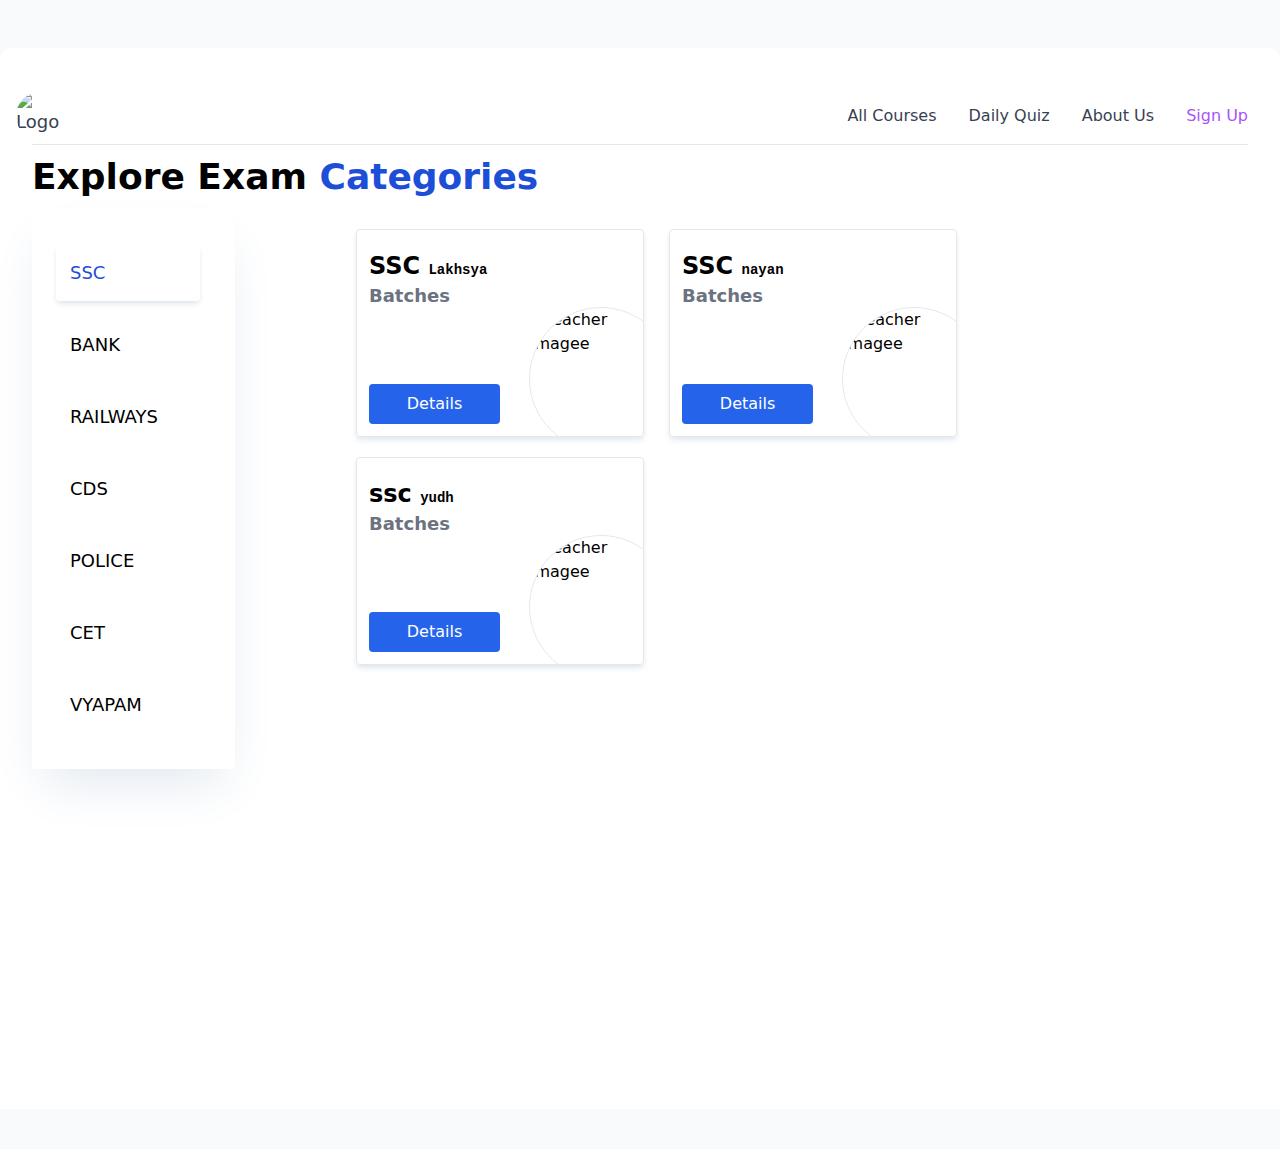
==== courseDescription.html @ 0b74d839 "sub" ====
<!DOCTYPE html>
<html lang="en">

<head>
    <meta charset="UTF-8">
    <meta http-equiv="X-UA-Compatible" content="IE=edge">
    <meta name="viewport" content="width=device-width, initial-scale=1.0">
    <title>Courses Description</title>
    <!-- <script src="menu.js"></script> -->
    <link rel="stylesheet" href="style.css">
    <style>
        .tab-pane {
            display: none;
        }

        .tab-pane.active {
            display: block;
        }
    </style>

</head>

<body class="bg-slate-50">




    <nav class="
      flex flex-wrap
      items-center
      justify-between
      w-full
      py-4
      md:py-0
      px-4
      text-lg text-gray-700
      bg-white
      container
      md:mt-12
      pt-5
      md:pt-10
      rounded-t-xl
    ">
        <div>
            <a href="./index.html">
                <img src="https://yt3.googleusercontent.com/Q3wx2HmNayVLtKKTJC4FsvEgrwhxksdSTVSURn_wNRX9nWofSAnigW4Sw_v4hsvP9DJ00fwlTQ=s176-c-k-c0x00ffffff-no-rj" alt="Logo png" class="w-12 h-12 rounded-full">
            </a>
            
        </div>
        <svg xmlns="http://www.w3.org/2000/svg" id="menu-button" class="h-6 w-6 cursor-pointer md:hidden block"
            fill="none" viewBox="0 0 24 24" stroke="currentColor">
            <path stroke-linecap="round" stroke-linejoin="round" stroke-width="2" d="M4 6h16M4 12h16M4 18h16" />
        </svg>

        <div class="hidden w-full md:flex md:items-center md:w-auto" id="menu">
            <ul class="
          pt-4
          text-base text-gray-700
          md:flex
          md:justify-between 
          md:pt-0">
                <li>
                    <a class="md:p-4 py-2 block hover:text-purple-400" href="#">All Courses</a>
                </li>
                <li>
                    <a class="md:p-4 py-2 block hover:text-purple-400" href="#">Daily Quiz</a>
                </li>
                <li>
                    <a class="md:p-4 py-2 block hover:text-purple-400" href="#">About Us</a>
                </li>
                <li>
                    <a class="md:p-4 py-2 block hover:text-purple-400 text-purple-500" href="./signUp.html">Sign Up</a>
                </li>
            </ul>
        </div>
    </nav>














    <div class="container bg-white">

        <hr>
        <h1 class="text-4xl font-semibold font-sans py-3">Explore Exam <span class="text-blue-700">Categories</span>
        </h1>
    </div>
    <div class="bg-white container grid  grid-cols-12 mb-10 md:h-screen">
        <!-- Tabs -->
        <div
            class="catergories shadow-2xl  shadow-slate-200 px-3 rounded col-start-1 col-end-12 md:col-start-1 md:col-end-5 lg:col-end-3 h-fit p-5">
            <ul class="uppercase text-lg w-0" id="nav-tab">
                <li class="my-4 mx-auto active">
                    <a href="#SSC" class="new1">SSC</a>
                </li>
                <li class="my-4 mx-auto">
                     <a href="#profile" class="new1">BANK</a>
                </li>
                <li class="my-4 mx-auto">
                    <a href="#messages" class="new1">RAILWAYS</a>
                </li>
                <li class="my-4 mx-auto">
                    <a href="#settings" class="new1">CDS</a>
                </li>
                <li class="my-4 mx-auto">
                    <a href="#settings" class="new1">POLICE</a>
                </li>
                <li class="my-4 mx-auto">
                    <a href="#settings" class="new1">CET</a>
                </li>
                <li class="my-4 mx-auto">
                    <a href="#settings" class="new1">VYAPAM</a>
                </li>
            </ul>
        </div>
        <!-- Tab panes -->
        <div
            class="displaycontent  col-start-1 col-end-12 md:col-start-5 md:col-end-12 lg:col-start-4 flex justify-center flex-wrap lg:justify-start  tab-content">
            <div class="tab-pane active" id="SSC">
                <div
                    class="card ms-5 mt-5 p-3 w-72 h-52 border inline-flex flex-col justify-between overflow-hidden rounded shadow-md shadow-slate-200">
                    <h4 class="font-semibold text-2xl my-2">
                        SSC <span class="font-mono text-sm">Lakhsya</span>
                        <p class="text-gray-500 text-lg">Batches</p>
                    </h4>
                    <div class="rounded-full w-36 h-36 content-center border relative -right-40 -top-3">
                        <img src="https://images.unsplash.com/photo-1544717305-2782549b5136?ixlib=rb-4.0.3&ixid=MnwxMjA3fDB8MHxwaG90by1wYWdlfHx8fGVufDB8fHx8&auto=format&fit=crop&w=387&q=80"
                            alt="teacher imagee" class="rounded-full w-36 h-36 object-cover object-top ">
                    </div>
                        <button
                        class="bg-blue-600 p-2 rounded text-white inline-block w-1/2 -mt-20 hover:bg-blue-700" onclick="window.location.href='./CourseDetails.html'">Details</button>

                </div>
                <div
                    class="card ms-5 mt-5 p-3 w-72 h-52 border inline-flex flex-col justify-between overflow-hidden rounded shadow-md shadow-slate-200">
                    <h4 class="font-semibold text-2xl my-2">
                        SSC <span class="font-mono text-sm">nayan</span>
                        <p class="text-gray-500 text-lg">Batches</p>
                    </h4>
                    <div class="rounded-full w-36 h-36 content-center border relative -right-40 -top-3">
                        <img src="https://images.unsplash.com/photo-1544717305-2782549b5136?ixlib=rb-4.0.3&ixid=MnwxMjA3fDB8MHxwaG90by1wYWdlfHx8fGVufDB8fHx8&auto=format&fit=crop&w=387&q=80"
                            alt="teacher imagee" class="rounded-full w-36 h-36 object-cover object-top ">
                    </div>
                    <button
                        class="bg-blue-600 p-2 rounded text-white inline-block w-1/2 -mt-20 hover:bg-blue-700" onclick="window.location.href='./CourseDetails.html'">Details</button>
                </div>
                <div
                    class="card ms-5 mt-5 p-3 w-72 h-52 border inline-flex flex-col justify-between overflow-hidden rounded shadow-md shadow-slate-200">
                    <h4 class="font-semibold text-2xl my-2">
                        ssc <span class="font-mono text-sm">yudh</span>
                        <p class="text-gray-500 text-lg">Batches</p>
                    </h4>
                    <div class="rounded-full w-36 h-36 content-center border relative -right-40 -top-3">
                        <img src="https://images.unsplash.com/photo-1544717305-2782549b5136?ixlib=rb-4.0.3&ixid=MnwxMjA3fDB8MHxwaG90by1wYWdlfHx8fGVufDB8fHx8&auto=format&fit=crop&w=387&q=80"
                            alt="teacher imagee" class="rounded-full w-36 h-36 object-cover object-top ">
                    </div>
                    <button
                        class="bg-blue-600 p-2 rounded text-white inline-block w-1/2 -mt-20 hover:bg-blue-700" onclick="window.location.href='./CourseDetails.html'">Details</button>
                </div>
            </div>
            <div class="tab-pane" id="profile">
                <div
                    class="card ms-5 mt-5 p-3 w-72 h-52 border inline-flex flex-col justify-between overflow-hidden rounded shadow-md shadow-slate-200">
                    <h4 class="font-semibold text-2xl my-2">
                        Bank <span class="font-mono text-sm">Apna</span>
                        <p class="text-gray-500 text-lg">Batches</p>
                    </h4>
                    <div class="rounded-full w-36 h-36 content-center border relative -right-40 -top-3">
                        <img src="https://images.unsplash.com/photo-1544717305-2782549b5136?ixlib=rb-4.0.3&ixid=MnwxMjA3fDB8MHxwaG90by1wYWdlfHx8fGVufDB8fHx8&auto=format&fit=crop&w=387&q=80"
                            alt="teacher imagee" class="rounded-full w-36 h-36 object-cover object-top ">
                    </div>
                    <button
                        class="bg-blue-600 p-2 rounded text-white inline-block w-1/2 -mt-20 hover:bg-blue-700" onclick="window.location.href='./CourseDetails.html'">Details</button>
                </div>
            </div>
            <div class="tab-pane" id="messages">
                <div
                    class="card ms-5 mt-5 p-3 w-72 h-52 border inline-flex flex-col justify-between overflow-hidden rounded shadow-md shadow-slate-200">
                    <h4 class="font-semibold text-2xl my-2">
                        Class 11<sup>th</sup> 1st
                        <p class="text-gray-500 text-lg">Batches</p>
                    </h4>
                    <div class="rounded-full w-36 h-36 content-center border relative -right-40 -top-3">
                        <img src="https://images.unsplash.com/photo-1544717305-2782549b5136?ixlib=rb-4.0.3&ixid=MnwxMjA3fDB8MHxwaG90by1wYWdlfHx8fGVufDB8fHx8&auto=format&fit=crop&w=387&q=80"
                            alt="teacher imagee" class="rounded-full w-36 h-36 object-cover object-top ">
                    </div>
                    <button
                        class="bg-blue-600 p-2 rounded text-white inline-block w-1/2 -mt-20 hover:bg-blue-700" onclick="window.location.href='./CourseDetails.html'">Details</button>
                </div>
            </div>
            <div class="tab-pane" id="settings">
                <div
                    class="card ms-5 mt-5 p-3 w-72 h-52 border inline-flex flex-col justify-between overflow-hidden rounded shadow-md shadow-slate-200">
                    <h4 class="font-semibold text-2xl my-2">
                        Class 11<sup>th</sup> 1st
                        <p class="text-gray-500 text-lg">Batches</p>
                    </h4>
                    <div class="rounded-full w-36 h-36 content-center border relative -right-40 -top-3">
                        <img src="https://images.unsplash.com/photo-1544717305-2782549b5136?ixlib=rb-4.0.3&ixid=MnwxMjA3fDB8MHxwaG90by1wYWdlfHx8fGVufDB8fHx8&auto=format&fit=crop&w=387&q=80"
                            alt="teacher imagee" class="rounded-full w-36 h-36 object-cover object-top ">
                    </div>
                    <button
                        class="bg-blue-600 p-2 rounded text-white inline-block w-1/2 -mt-20 hover:bg-blue-700" onclick="window.location.href='./CourseDetails.html'">Details</button>
                </div>
            </div>
        </div>
    </div>
</body>
<script>

    function onTabClick(event) {
        let activeTabs = document.querySelectorAll('.active');
        activeTabs.forEach(function (tab) {
            tab.className = tab.className.replace('active', '');
        });
        event.target.parentElement.className += ' active';
        document.getElementById(event.target.href.split('#')[1]).className += ' active';
    }

    const element = document.getElementById('nav-tab');

    element.addEventListener('click', onTabClick, false);


</script>
<script>
    // navbar 
    const button = document.querySelector('#menu-button');
    const menu = document.querySelector('#menu');


    button.addEventListener('click', () => {
        menu.classList.toggle('hidden');
    });

</script>

</html>
---- style.css ----
/*
! tailwindcss v3.3.1 | MIT License | https://tailwindcss.com
*/

/*
1. Prevent padding and border from affecting element width. (https://github.com/mozdevs/cssremedy/issues/4)
2. Allow adding a border to an element by just adding a border-width. (https://github.com/tailwindcss/tailwindcss/pull/116)
*/

*,
::before,
::after {
  box-sizing: border-box;
  /* 1 */
  border-width: 0;
  /* 2 */
  border-style: solid;
  /* 2 */
  border-color: #e5e7eb;
  /* 2 */
}

::before,
::after {
  --tw-content: '';
}

/*
1. Use a consistent sensible line-height in all browsers.
2. Prevent adjustments of font size after orientation changes in iOS.
3. Use a more readable tab size.
4. Use the user's configured `sans` font-family by default.
5. Use the user's configured `sans` font-feature-settings by default.
6. Use the user's configured `sans` font-variation-settings by default.
*/

html {
  line-height: 1.5;
  /* 1 */
  -webkit-text-size-adjust: 100%;
  /* 2 */
  -moz-tab-size: 4;
  /* 3 */
  -o-tab-size: 4;
     tab-size: 4;
  /* 3 */
  font-family: ui-sans-serif, system-ui, -apple-system, BlinkMacSystemFont, "Segoe UI", Roboto, "Helvetica Neue", Arial, "Noto Sans", sans-serif, "Apple Color Emoji", "Segoe UI Emoji", "Segoe UI Symbol", "Noto Color Emoji";
  /* 4 */
  font-feature-settings: normal;
  /* 5 */
  font-variation-settings: normal;
  /* 6 */
}

/*
1. Remove the margin in all browsers.
2. Inherit line-height from `html` so users can set them as a class directly on the `html` element.
*/

body {
  margin: 0;
  /* 1 */
  line-height: inherit;
  /* 2 */
}

/*
1. Add the correct height in Firefox.
2. Correct the inheritance of border color in Firefox. (https://bugzilla.mozilla.org/show_bug.cgi?id=190655)
3. Ensure horizontal rules are visible by default.
*/

hr {
  height: 0;
  /* 1 */
  color: inherit;
  /* 2 */
  border-top-width: 1px;
  /* 3 */
}

/*
Add the correct text decoration in Chrome, Edge, and Safari.
*/

abbr:where([title]) {
  -webkit-text-decoration: underline dotted;
          text-decoration: underline dotted;
}

/*
Remove the default font size and weight for headings.
*/

h1,
h2,
h3,
h4,
h5,
h6 {
  font-size: inherit;
  font-weight: inherit;
}

/*
Reset links to optimize for opt-in styling instead of opt-out.
*/

a {
  color: inherit;
  text-decoration: inherit;
}

/*
Add the correct font weight in Edge and Safari.
*/

b,
strong {
  font-weight: bolder;
}

/*
1. Use the user's configured `mono` font family by default.
2. Correct the odd `em` font sizing in all browsers.
*/

code,
kbd,
samp,
pre {
  font-family: ui-monospace, SFMono-Regular, Menlo, Monaco, Consolas, "Liberation Mono", "Courier New", monospace;
  /* 1 */
  font-size: 1em;
  /* 2 */
}

/*
Add the correct font size in all browsers.
*/

small {
  font-size: 80%;
}

/*
Prevent `sub` and `sup` elements from affecting the line height in all browsers.
*/

sub,
sup {
  font-size: 75%;
  line-height: 0;
  position: relative;
  vertical-align: baseline;
}

sub {
  bottom: -0.25em;
}

sup {
  top: -0.5em;
}

/*
1. Remove text indentation from table contents in Chrome and Safari. (https://bugs.chromium.org/p/chromium/issues/detail?id=999088, https://bugs.webkit.org/show_bug.cgi?id=201297)
2. Correct table border color inheritance in all Chrome and Safari. (https://bugs.chromium.org/p/chromium/issues/detail?id=935729, https://bugs.webkit.org/show_bug.cgi?id=195016)
3. Remove gaps between table borders by default.
*/

table {
  text-indent: 0;
  /* 1 */
  border-color: inherit;
  /* 2 */
  border-collapse: collapse;
  /* 3 */
}

/*
1. Change the font styles in all browsers.
2. Remove the margin in Firefox and Safari.
3. Remove default padding in all browsers.
*/

button,
input,
optgroup,
select,
textarea {
  font-family: inherit;
  /* 1 */
  font-size: 100%;
  /* 1 */
  font-weight: inherit;
  /* 1 */
  line-height: inherit;
  /* 1 */
  color: inherit;
  /* 1 */
  margin: 0;
  /* 2 */
  padding: 0;
  /* 3 */
}

/*
Remove the inheritance of text transform in Edge and Firefox.
*/

button,
select {
  text-transform: none;
}

/*
1. Correct the inability to style clickable types in iOS and Safari.
2. Remove default button styles.
*/

button,
[type='button'],
[type='reset'],
[type='submit'] {
  -webkit-appearance: button;
  /* 1 */
  background-color: transparent;
  /* 2 */
  background-image: none;
  /* 2 */
}

/*
Use the modern Firefox focus style for all focusable elements.
*/

:-moz-focusring {
  outline: auto;
}

/*
Remove the additional `:invalid` styles in Firefox. (https://github.com/mozilla/gecko-dev/blob/2f9eacd9d3d995c937b4251a5557d95d494c9be1/layout/style/res/forms.css#L728-L737)
*/

:-moz-ui-invalid {
  box-shadow: none;
}

/*
Add the correct vertical alignment in Chrome and Firefox.
*/

progress {
  vertical-align: baseline;
}

/*
Correct the cursor style of increment and decrement buttons in Safari.
*/

::-webkit-inner-spin-button,
::-webkit-outer-spin-button {
  height: auto;
}

/*
1. Correct the odd appearance in Chrome and Safari.
2. Correct the outline style in Safari.
*/

[type='search'] {
  -webkit-appearance: textfield;
  /* 1 */
  outline-offset: -2px;
  /* 2 */
}

/*
Remove the inner padding in Chrome and Safari on macOS.
*/

::-webkit-search-decoration {
  -webkit-appearance: none;
}

/*
1. Correct the inability to style clickable types in iOS and Safari.
2. Change font properties to `inherit` in Safari.
*/

::-webkit-file-upload-button {
  -webkit-appearance: button;
  /* 1 */
  font: inherit;
  /* 2 */
}

/*
Add the correct display in Chrome and Safari.
*/

summary {
  display: list-item;
}

/*
Removes the default spacing and border for appropriate elements.
*/

blockquote,
dl,
dd,
h1,
h2,
h3,
h4,
h5,
h6,
hr,
figure,
p,
pre {
  margin: 0;
}

fieldset {
  margin: 0;
  padding: 0;
}

legend {
  padding: 0;
}

ol,
ul,
menu {
  list-style: none;
  margin: 0;
  padding: 0;
}

/*
Prevent resizing textareas horizontally by default.
*/

textarea {
  resize: vertical;
}

/*
1. Reset the default placeholder opacity in Firefox. (https://github.com/tailwindlabs/tailwindcss/issues/3300)
2. Set the default placeholder color to the user's configured gray 400 color.
*/

input::-moz-placeholder, textarea::-moz-placeholder {
  opacity: 1;
  /* 1 */
  color: #9ca3af;
  /* 2 */
}

input::placeholder,
textarea::placeholder {
  opacity: 1;
  /* 1 */
  color: #9ca3af;
  /* 2 */
}

/*
Set the default cursor for buttons.
*/

button,
[role="button"] {
  cursor: pointer;
}

/*
Make sure disabled buttons don't get the pointer cursor.
*/

:disabled {
  cursor: default;
}

/*
1. Make replaced elements `display: block` by default. (https://github.com/mozdevs/cssremedy/issues/14)
2. Add `vertical-align: middle` to align replaced elements more sensibly by default. (https://github.com/jensimmons/cssremedy/issues/14#issuecomment-634934210)
   This can trigger a poorly considered lint error in some tools but is included by design.
*/

img,
svg,
video,
canvas,
audio,
iframe,
embed,
object {
  display: block;
  /* 1 */
  vertical-align: middle;
  /* 2 */
}

/*
Constrain images and videos to the parent width and preserve their intrinsic aspect ratio. (https://github.com/mozdevs/cssremedy/issues/14)
*/

img,
video {
  max-width: 100%;
  height: auto;
}

/* Make elements with the HTML hidden attribute stay hidden by default */

[hidden] {
  display: none;
}

*, ::before, ::after {
  --tw-border-spacing-x: 0;
  --tw-border-spacing-y: 0;
  --tw-translate-x: 0;
  --tw-translate-y: 0;
  --tw-rotate: 0;
  --tw-skew-x: 0;
  --tw-skew-y: 0;
  --tw-scale-x: 1;
  --tw-scale-y: 1;
  --tw-pan-x:  ;
  --tw-pan-y:  ;
  --tw-pinch-zoom:  ;
  --tw-scroll-snap-strictness: proximity;
  --tw-ordinal:  ;
  --tw-slashed-zero:  ;
  --tw-numeric-figure:  ;
  --tw-numeric-spacing:  ;
  --tw-numeric-fraction:  ;
  --tw-ring-inset:  ;
  --tw-ring-offset-width: 0px;
  --tw-ring-offset-color: #fff;
  --tw-ring-color: rgb(59 130 246 / 0.5);
  --tw-ring-offset-shadow: 0 0 #0000;
  --tw-ring-shadow: 0 0 #0000;
  --tw-shadow: 0 0 #0000;
  --tw-shadow-colored: 0 0 #0000;
  --tw-blur:  ;
  --tw-brightness:  ;
  --tw-contrast:  ;
  --tw-grayscale:  ;
  --tw-hue-rotate:  ;
  --tw-invert:  ;
  --tw-saturate:  ;
  --tw-sepia:  ;
  --tw-drop-shadow:  ;
  --tw-backdrop-blur:  ;
  --tw-backdrop-brightness:  ;
  --tw-backdrop-contrast:  ;
  --tw-backdrop-grayscale:  ;
  --tw-backdrop-hue-rotate:  ;
  --tw-backdrop-invert:  ;
  --tw-backdrop-opacity:  ;
  --tw-backdrop-saturate:  ;
  --tw-backdrop-sepia:  ;
}

::backdrop {
  --tw-border-spacing-x: 0;
  --tw-border-spacing-y: 0;
  --tw-translate-x: 0;
  --tw-translate-y: 0;
  --tw-rotate: 0;
  --tw-skew-x: 0;
  --tw-skew-y: 0;
  --tw-scale-x: 1;
  --tw-scale-y: 1;
  --tw-pan-x:  ;
  --tw-pan-y:  ;
  --tw-pinch-zoom:  ;
  --tw-scroll-snap-strictness: proximity;
  --tw-ordinal:  ;
  --tw-slashed-zero:  ;
  --tw-numeric-figure:  ;
  --tw-numeric-spacing:  ;
  --tw-numeric-fraction:  ;
  --tw-ring-inset:  ;
  --tw-ring-offset-width: 0px;
  --tw-ring-offset-color: #fff;
  --tw-ring-color: rgb(59 130 246 / 0.5);
  --tw-ring-offset-shadow: 0 0 #0000;
  --tw-ring-shadow: 0 0 #0000;
  --tw-shadow: 0 0 #0000;
  --tw-shadow-colored: 0 0 #0000;
  --tw-blur:  ;
  --tw-brightness:  ;
  --tw-contrast:  ;
  --tw-grayscale:  ;
  --tw-hue-rotate:  ;
  --tw-invert:  ;
  --tw-saturate:  ;
  --tw-sepia:  ;
  --tw-drop-shadow:  ;
  --tw-backdrop-blur:  ;
  --tw-backdrop-brightness:  ;
  --tw-backdrop-contrast:  ;
  --tw-backdrop-grayscale:  ;
  --tw-backdrop-hue-rotate:  ;
  --tw-backdrop-invert:  ;
  --tw-backdrop-opacity:  ;
  --tw-backdrop-saturate:  ;
  --tw-backdrop-sepia:  ;
}

.container {
  width: 100%;
  margin-right: auto;
  margin-left: auto;
  padding-right: 2rem;
  padding-left: 2rem;
}

@media (min-width: 640px) {
  .container {
    max-width: 640px;
  }
}

@media (min-width: 768px) {
  .container {
    max-width: 768px;
  }
}

@media (min-width: 1024px) {
  .container {
    max-width: 1024px;
  }
}

@media (min-width: 1280px) {
  .container {
    max-width: 1280px;
  }
}

@media (min-width: 1536px) {
  .container {
    max-width: 1536px;
  }
}

.sr-only {
  position: absolute;
  width: 1px;
  height: 1px;
  padding: 0;
  margin: -1px;
  overflow: hidden;
  clip: rect(0, 0, 0, 0);
  white-space: nowrap;
  border-width: 0;
}

.absolute {
  position: absolute;
}

.relative {
  position: relative;
}

.-right-40 {
  right: -10rem;
}

.-top-3 {
  top: -0.75rem;
}

.bottom-5 {
  bottom: 1.25rem;
}

.left-0 {
  left: 0px;
}

.left-1\/2 {
  left: 50%;
}

.right-0 {
  right: 0px;
}

.top-0 {
  top: 0px;
}

.top-1\/2 {
  top: 50%;
}

.top-2 {
  top: 0.5rem;
}

.top-20 {
  top: 5rem;
}

.z-0 {
  z-index: 0;
}

.z-30 {
  z-index: 30;
}

.order-1 {
  order: 1;
}

.order-2 {
  order: 2;
}

.col-start-1 {
  grid-column-start: 1;
}

.col-start-3 {
  grid-column-start: 3;
}

.col-end-12 {
  grid-column-end: 12;
}

.col-end-2 {
  grid-column-end: 2;
}

.float-right {
  float: right;
}

.float-left {
  float: left;
}

.m-0 {
  margin: 0px;
}

.m-12 {
  margin: 3rem;
}

.mx-8 {
  margin-left: 2rem;
  margin-right: 2rem;
}

.mx-auto {
  margin-left: auto;
  margin-right: auto;
}

.my-0 {
  margin-top: 0px;
  margin-bottom: 0px;
}

.my-10 {
  margin-top: 2.5rem;
  margin-bottom: 2.5rem;
}

.my-12 {
  margin-top: 3rem;
  margin-bottom: 3rem;
}

.my-2 {
  margin-top: 0.5rem;
  margin-bottom: 0.5rem;
}

.my-3 {
  margin-top: 0.75rem;
  margin-bottom: 0.75rem;
}

.my-4 {
  margin-top: 1rem;
  margin-bottom: 1rem;
}

.my-5 {
  margin-top: 1.25rem;
  margin-bottom: 1.25rem;
}

.-ml-2 {
  margin-left: -0.5rem;
}

.-mt-20 {
  margin-top: -5rem;
}

.-mt-7 {
  margin-top: -1.75rem;
}

.-mt-8 {
  margin-top: -2rem;
}

.mb-10 {
  margin-bottom: 2.5rem;
}

.mb-12 {
  margin-bottom: 3rem;
}

.mb-2 {
  margin-bottom: 0.5rem;
}

.mb-20 {
  margin-bottom: 5rem;
}

.mb-4 {
  margin-bottom: 1rem;
}

.mb-5 {
  margin-bottom: 1.25rem;
}

.mb-6 {
  margin-bottom: 1.5rem;
}

.mb-8 {
  margin-bottom: 2rem;
}

.mb-96 {
  margin-bottom: 24rem;
}

.ml-3 {
  margin-left: 0.75rem;
}

.ml-4 {
  margin-left: 1rem;
}

.mr-2 {
  margin-right: 0.5rem;
}

.ms-2 {
  -webkit-margin-start: 0.5rem;
          margin-inline-start: 0.5rem;
}

.ms-5 {
  -webkit-margin-start: 1.25rem;
          margin-inline-start: 1.25rem;
}

.ms-6 {
  -webkit-margin-start: 1.5rem;
          margin-inline-start: 1.5rem;
}

.mt-10 {
  margin-top: 2.5rem;
}

.mt-12 {
  margin-top: 3rem;
}

.mt-2 {
  margin-top: 0.5rem;
}

.mt-24 {
  margin-top: 6rem;
}

.mt-4 {
  margin-top: 1rem;
}

.mt-5 {
  margin-top: 1.25rem;
}

.mt-6 {
  margin-top: 1.5rem;
}

.mt-8 {
  margin-top: 2rem;
}

.mt-96 {
  margin-top: 24rem;
}

.line-clamp-4 {
  overflow: hidden;
  display: -webkit-box;
  -webkit-box-orient: vertical;
  -webkit-line-clamp: 4;
}

.block {
  display: block;
}

.inline-block {
  display: inline-block;
}

.flex {
  display: flex;
}

.inline-flex {
  display: inline-flex;
}

.table {
  display: table;
}

.grid {
  display: grid;
}

.hidden {
  display: none;
}

.h-12 {
  height: 3rem;
}

.h-20 {
  height: 5rem;
}

.h-3 {
  height: 0.75rem;
}

.h-36 {
  height: 9rem;
}

.h-4 {
  height: 1rem;
}

.h-48 {
  height: 12rem;
}

.h-5 {
  height: 1.25rem;
}

.h-52 {
  height: 13rem;
}

.h-56 {
  height: 14rem;
}

.h-6 {
  height: 1.5rem;
}

.h-8 {
  height: 2rem;
}

.h-96 {
  height: 24rem;
}

.h-fit {
  height: -moz-fit-content;
  height: fit-content;
}

.h-full {
  height: 100%;
}

.max-h-60 {
  max-height: 15rem;
}

.min-h-screen {
  min-height: 100vh;
}

.w-0 {
  width: 0px;
}

.w-1\/2 {
  width: 50%;
}

.w-10\/12 {
  width: 83.333333%;
}

.w-12 {
  width: 3rem;
}

.w-3 {
  width: 0.75rem;
}

.w-3\/4 {
  width: 75%;
}

.w-32 {
  width: 8rem;
}

.w-36 {
  width: 9rem;
}

.w-4 {
  width: 1rem;
}

.w-4\/5 {
  width: 80%;
}

.w-5 {
  width: 1.25rem;
}

.w-6 {
  width: 1.5rem;
}

.w-60 {
  width: 15rem;
}

.w-72 {
  width: 18rem;
}

.w-8 {
  width: 2rem;
}

.w-full {
  width: 100%;
}

.w-screen {
  width: 100vw;
}

.max-w-screen-xl {
  max-width: 1280px;
}

.max-w-xs {
  max-width: 20rem;
}

.flex-1 {
  flex: 1 1 0%;
}

.flex-shrink-0 {
  flex-shrink: 0;
}

.border-collapse {
  border-collapse: collapse;
}

.-translate-x-1\/2 {
  --tw-translate-x: -50%;
  transform: translate(var(--tw-translate-x), var(--tw-translate-y)) rotate(var(--tw-rotate)) skewX(var(--tw-skew-x)) skewY(var(--tw-skew-y)) scaleX(var(--tw-scale-x)) scaleY(var(--tw-scale-y));
}

.-translate-y-1\/2 {
  --tw-translate-y: -50%;
  transform: translate(var(--tw-translate-x), var(--tw-translate-y)) rotate(var(--tw-rotate)) skewX(var(--tw-skew-x)) skewY(var(--tw-skew-y)) scaleX(var(--tw-scale-x)) scaleY(var(--tw-scale-y));
}

.translate-y-1\/2 {
  --tw-translate-y: 50%;
  transform: translate(var(--tw-translate-x), var(--tw-translate-y)) rotate(var(--tw-rotate)) skewX(var(--tw-skew-x)) skewY(var(--tw-skew-y)) scaleX(var(--tw-scale-x)) scaleY(var(--tw-scale-y));
}

.transform {
  transform: translate(var(--tw-translate-x), var(--tw-translate-y)) rotate(var(--tw-rotate)) skewX(var(--tw-skew-x)) skewY(var(--tw-skew-y)) scaleX(var(--tw-scale-x)) scaleY(var(--tw-scale-y));
}

.cursor-pointer {
  cursor: pointer;
}

.list-outside {
  list-style-position: outside;
}

.list-disc {
  list-style-type: disc;
}

.grid-cols-1 {
  grid-template-columns: repeat(1, minmax(0, 1fr));
}

.grid-cols-12 {
  grid-template-columns: repeat(12, minmax(0, 1fr));
}

.grid-cols-2 {
  grid-template-columns: repeat(2, minmax(0, 1fr));
}

.flex-col {
  flex-direction: column;
}

.flex-wrap {
  flex-wrap: wrap;
}

.content-center {
  align-content: center;
}

.items-start {
  align-items: flex-start;
}

.items-center {
  align-items: center;
}

.justify-center {
  justify-content: center;
}

.justify-between {
  justify-content: space-between;
}

.justify-around {
  justify-content: space-around;
}

.justify-items-end {
  justify-items: end;
}

.gap-10 {
  gap: 2.5rem;
}

.gap-6 {
  gap: 1.5rem;
}

.gap-8 {
  gap: 2rem;
}

.space-x-3 > :not([hidden]) ~ :not([hidden]) {
  --tw-space-x-reverse: 0;
  margin-right: calc(0.75rem * var(--tw-space-x-reverse));
  margin-left: calc(0.75rem * calc(1 - var(--tw-space-x-reverse)));
}

.space-y-4 > :not([hidden]) ~ :not([hidden]) {
  --tw-space-y-reverse: 0;
  margin-top: calc(1rem * calc(1 - var(--tw-space-y-reverse)));
  margin-bottom: calc(1rem * var(--tw-space-y-reverse));
}

.space-y-8 > :not([hidden]) ~ :not([hidden]) {
  --tw-space-y-reverse: 0;
  margin-top: calc(2rem * calc(1 - var(--tw-space-y-reverse)));
  margin-bottom: calc(2rem * var(--tw-space-y-reverse));
}

.self-center {
  align-self: center;
}

.overflow-hidden {
  overflow: hidden;
}

.overflow-x-auto {
  overflow-x: auto;
}

.overflow-ellipsis {
  text-overflow: ellipsis;
}

.whitespace-nowrap {
  white-space: nowrap;
}

.rounded {
  border-radius: 0.25rem;
}

.rounded-2xl {
  border-radius: 1rem;
}

.rounded-3xl {
  border-radius: 1.5rem;
}

.rounded-full {
  border-radius: 9999px;
}

.rounded-lg {
  border-radius: 0.5rem;
}

.rounded-xl {
  border-radius: 0.75rem;
}

.rounded-e {
  border-start-end-radius: 0.25rem;
  border-end-end-radius: 0.25rem;
}

.rounded-s {
  border-start-start-radius: 0.25rem;
  border-end-start-radius: 0.25rem;
}

.rounded-t-xl {
  border-top-left-radius: 0.75rem;
  border-top-right-radius: 0.75rem;
}

.border {
  border-width: 1px;
}

.border-2 {
  border-width: 2px;
}

.border-4 {
  border-width: 4px;
}

.border-b {
  border-bottom-width: 1px;
}

.border-b-2 {
  border-bottom-width: 2px;
}

.border-b-4 {
  border-bottom-width: 4px;
}

.border-l-4 {
  border-left-width: 4px;
}

.border-dotted {
  border-style: dotted;
}

.border-black {
  --tw-border-opacity: 1;
  border-color: rgb(0 0 0 / var(--tw-border-opacity));
}

.border-blue-400 {
  --tw-border-opacity: 1;
  border-color: rgb(96 165 250 / var(--tw-border-opacity));
}

.border-blue-500 {
  --tw-border-opacity: 1;
  border-color: rgb(59 130 246 / var(--tw-border-opacity));
}

.border-blue-600 {
  --tw-border-opacity: 1;
  border-color: rgb(37 99 235 / var(--tw-border-opacity));
}

.border-gray-200 {
  --tw-border-opacity: 1;
  border-color: rgb(229 231 235 / var(--tw-border-opacity));
}

.border-gray-300 {
  --tw-border-opacity: 1;
  border-color: rgb(209 213 219 / var(--tw-border-opacity));
}

.border-gray-500 {
  --tw-border-opacity: 1;
  border-color: rgb(107 114 128 / var(--tw-border-opacity));
}

.border-gray-700 {
  --tw-border-opacity: 1;
  border-color: rgb(55 65 81 / var(--tw-border-opacity));
}

.border-neutral-100 {
  --tw-border-opacity: 1;
  border-color: rgb(245 245 245 / var(--tw-border-opacity));
}

.border-pink-500 {
  --tw-border-opacity: 1;
  border-color: rgb(236 72 153 / var(--tw-border-opacity));
}

.border-red-500 {
  --tw-border-opacity: 1;
  border-color: rgb(239 68 68 / var(--tw-border-opacity));
}

.border-slate-400 {
  --tw-border-opacity: 1;
  border-color: rgb(148 163 184 / var(--tw-border-opacity));
}

.border-slate-500 {
  --tw-border-opacity: 1;
  border-color: rgb(100 116 139 / var(--tw-border-opacity));
}

.border-opacity-100 {
  --tw-border-opacity: 1;
}

.bg-blue-600 {
  --tw-bg-opacity: 1;
  background-color: rgb(37 99 235 / var(--tw-bg-opacity));
}

.bg-blue-800 {
  --tw-bg-opacity: 1;
  background-color: rgb(30 64 175 / var(--tw-bg-opacity));
}

.bg-gray-100 {
  --tw-bg-opacity: 1;
  background-color: rgb(243 244 246 / var(--tw-bg-opacity));
}

.bg-gray-50 {
  --tw-bg-opacity: 1;
  background-color: rgb(249 250 251 / var(--tw-bg-opacity));
}

.bg-indigo-100 {
  --tw-bg-opacity: 1;
  background-color: rgb(224 231 255 / var(--tw-bg-opacity));
}

.bg-indigo-500 {
  --tw-bg-opacity: 1;
  background-color: rgb(99 102 241 / var(--tw-bg-opacity));
}

.bg-purple-600 {
  --tw-bg-opacity: 1;
  background-color: rgb(147 51 234 / var(--tw-bg-opacity));
}

.bg-slate-50 {
  --tw-bg-opacity: 1;
  background-color: rgb(248 250 252 / var(--tw-bg-opacity));
}

.bg-slate-800 {
  --tw-bg-opacity: 1;
  background-color: rgb(30 41 59 / var(--tw-bg-opacity));
}

.bg-slate-950 {
  --tw-bg-opacity: 1;
  background-color: rgb(2 6 23 / var(--tw-bg-opacity));
}

.bg-white {
  --tw-bg-opacity: 1;
  background-color: rgb(255 255 255 / var(--tw-bg-opacity));
}

.bg-white\/30 {
  background-color: rgb(255 255 255 / 0.3);
}

.bg-\[url\(\'\.\/clowd\.png\'\)\] {
  background-image: url('./clowd.png');
}

.bg-contain {
  background-size: contain;
}

.bg-cover {
  background-size: cover;
}

.bg-fixed {
  background-attachment: fixed;
}

.bg-center {
  background-position: center;
}

.bg-right-bottom {
  background-position: right bottom;
}

.bg-no-repeat {
  background-repeat: no-repeat;
}

.object-contain {
  -o-object-fit: contain;
     object-fit: contain;
}

.object-cover {
  -o-object-fit: cover;
     object-fit: cover;
}

.object-center {
  -o-object-position: center;
     object-position: center;
}

.object-top {
  -o-object-position: top;
     object-position: top;
}

.p-1 {
  padding: 0.25rem;
}

.p-2 {
  padding: 0.5rem;
}

.p-2\.5 {
  padding: 0.625rem;
}

.p-3 {
  padding: 0.75rem;
}

.p-4 {
  padding: 1rem;
}

.p-5 {
  padding: 1.25rem;
}

.p-6 {
  padding: 1.5rem;
}

.px-0 {
  padding-left: 0px;
  padding-right: 0px;
}

.px-10 {
  padding-left: 2.5rem;
  padding-right: 2.5rem;
}

.px-2 {
  padding-left: 0.5rem;
  padding-right: 0.5rem;
}

.px-28 {
  padding-left: 7rem;
  padding-right: 7rem;
}

.px-3 {
  padding-left: 0.75rem;
  padding-right: 0.75rem;
}

.px-4 {
  padding-left: 1rem;
  padding-right: 1rem;
}

.px-5 {
  padding-left: 1.25rem;
  padding-right: 1.25rem;
}

.px-6 {
  padding-left: 1.5rem;
  padding-right: 1.5rem;
}

.px-7 {
  padding-left: 1.75rem;
  padding-right: 1.75rem;
}

.px-8 {
  padding-left: 2rem;
  padding-right: 2rem;
}

.py-10 {
  padding-top: 2.5rem;
  padding-bottom: 2.5rem;
}

.py-2 {
  padding-top: 0.5rem;
  padding-bottom: 0.5rem;
}

.py-2\.5 {
  padding-top: 0.625rem;
  padding-bottom: 0.625rem;
}

.py-20 {
  padding-top: 5rem;
  padding-bottom: 5rem;
}

.py-3 {
  padding-top: 0.75rem;
  padding-bottom: 0.75rem;
}

.py-4 {
  padding-top: 1rem;
  padding-bottom: 1rem;
}

.py-5 {
  padding-top: 1.25rem;
  padding-bottom: 1.25rem;
}

.py-8 {
  padding-top: 2rem;
  padding-bottom: 2rem;
}

.pb-1 {
  padding-bottom: 0.25rem;
}

.pb-2 {
  padding-bottom: 0.5rem;
}

.pb-4 {
  padding-bottom: 1rem;
}

.pb-5 {
  padding-bottom: 1.25rem;
}

.pb-6 {
  padding-bottom: 1.5rem;
}

.pe-4 {
  -webkit-padding-end: 1rem;
          padding-inline-end: 1rem;
}

.ps-2 {
  -webkit-padding-start: 0.5rem;
          padding-inline-start: 0.5rem;
}

.ps-4 {
  -webkit-padding-start: 1rem;
          padding-inline-start: 1rem;
}

.ps-5 {
  -webkit-padding-start: 1.25rem;
          padding-inline-start: 1.25rem;
}

.ps-6 {
  -webkit-padding-start: 1.5rem;
          padding-inline-start: 1.5rem;
}

.pt-1 {
  padding-top: 0.25rem;
}

.pt-10 {
  padding-top: 2.5rem;
}

.pt-2 {
  padding-top: 0.5rem;
}

.pt-24 {
  padding-top: 6rem;
}

.pt-3 {
  padding-top: 0.75rem;
}

.pt-4 {
  padding-top: 1rem;
}

.pt-5 {
  padding-top: 1.25rem;
}

.pt-8 {
  padding-top: 2rem;
}

.text-left {
  text-align: left;
}

.text-center {
  text-align: center;
}

.text-right {
  text-align: right;
}

.text-justify {
  text-align: justify;
}

.align-text-bottom {
  vertical-align: text-bottom;
}

.font-mono {
  font-family: ui-monospace, SFMono-Regular, Menlo, Monaco, Consolas, "Liberation Mono", "Courier New", monospace;
}

.font-sans {
  font-family: ui-sans-serif, system-ui, -apple-system, BlinkMacSystemFont, "Segoe UI", Roboto, "Helvetica Neue", Arial, "Noto Sans", sans-serif, "Apple Color Emoji", "Segoe UI Emoji", "Segoe UI Symbol", "Noto Color Emoji";
}

.text-2xl {
  font-size: 1.5rem;
  line-height: 2rem;
}

.text-3xl {
  font-size: 1.875rem;
  line-height: 2.25rem;
}

.text-4xl {
  font-size: 2.25rem;
  line-height: 2.5rem;
}

.text-5xl {
  font-size: 3rem;
  line-height: 1;
}

.text-6xl {
  font-size: 3.75rem;
  line-height: 1;
}

.text-8xl {
  font-size: 6rem;
  line-height: 1;
}

.text-base {
  font-size: 1rem;
  line-height: 1.5rem;
}

.text-lg {
  font-size: 1.125rem;
  line-height: 1.75rem;
}

.text-sm {
  font-size: 0.875rem;
  line-height: 1.25rem;
}

.text-xl {
  font-size: 1.25rem;
  line-height: 1.75rem;
}

.text-xs {
  font-size: 0.75rem;
  line-height: 1rem;
}

.font-bold {
  font-weight: 700;
}

.font-extrabold {
  font-weight: 800;
}

.font-light {
  font-weight: 300;
}

.font-medium {
  font-weight: 500;
}

.font-semibold {
  font-weight: 600;
}

.uppercase {
  text-transform: uppercase;
}

.capitalize {
  text-transform: capitalize;
}

.italic {
  font-style: italic;
}

.leading-none {
  line-height: 1;
}

.leading-tight {
  line-height: 1.25;
}

.tracking-tight {
  letter-spacing: -0.025em;
}

.tracking-wide {
  letter-spacing: 0.025em;
}

.text-black {
  --tw-text-opacity: 1;
  color: rgb(0 0 0 / var(--tw-text-opacity));
}

.text-blue-500 {
  --tw-text-opacity: 1;
  color: rgb(59 130 246 / var(--tw-text-opacity));
}

.text-blue-600 {
  --tw-text-opacity: 1;
  color: rgb(37 99 235 / var(--tw-text-opacity));
}

.text-blue-700 {
  --tw-text-opacity: 1;
  color: rgb(29 78 216 / var(--tw-text-opacity));
}

.text-blue-800 {
  --tw-text-opacity: 1;
  color: rgb(30 64 175 / var(--tw-text-opacity));
}

.text-blue-900 {
  --tw-text-opacity: 1;
  color: rgb(30 58 138 / var(--tw-text-opacity));
}

.text-gray-100 {
  --tw-text-opacity: 1;
  color: rgb(243 244 246 / var(--tw-text-opacity));
}

.text-gray-400 {
  --tw-text-opacity: 1;
  color: rgb(156 163 175 / var(--tw-text-opacity));
}

.text-gray-500 {
  --tw-text-opacity: 1;
  color: rgb(107 114 128 / var(--tw-text-opacity));
}

.text-gray-600 {
  --tw-text-opacity: 1;
  color: rgb(75 85 99 / var(--tw-text-opacity));
}

.text-gray-700 {
  --tw-text-opacity: 1;
  color: rgb(55 65 81 / var(--tw-text-opacity));
}

.text-gray-800 {
  --tw-text-opacity: 1;
  color: rgb(31 41 55 / var(--tw-text-opacity));
}

.text-gray-900 {
  --tw-text-opacity: 1;
  color: rgb(17 24 39 / var(--tw-text-opacity));
}

.text-green-500 {
  --tw-text-opacity: 1;
  color: rgb(34 197 94 / var(--tw-text-opacity));
}

.text-pink-400 {
  --tw-text-opacity: 1;
  color: rgb(244 114 182 / var(--tw-text-opacity));
}

.text-purple-500 {
  --tw-text-opacity: 1;
  color: rgb(168 85 247 / var(--tw-text-opacity));
}

.text-teal-600 {
  --tw-text-opacity: 1;
  color: rgb(13 148 136 / var(--tw-text-opacity));
}

.text-white {
  --tw-text-opacity: 1;
  color: rgb(255 255 255 / var(--tw-text-opacity));
}

.text-opacity-100 {
  --tw-text-opacity: 1;
}

.placeholder-cyan-400::-moz-placeholder {
  --tw-placeholder-opacity: 1;
  color: rgb(34 211 238 / var(--tw-placeholder-opacity));
}

.placeholder-cyan-400::placeholder {
  --tw-placeholder-opacity: 1;
  color: rgb(34 211 238 / var(--tw-placeholder-opacity));
}

.placeholder-gray-500::-moz-placeholder {
  --tw-placeholder-opacity: 1;
  color: rgb(107 114 128 / var(--tw-placeholder-opacity));
}

.placeholder-gray-500::placeholder {
  --tw-placeholder-opacity: 1;
  color: rgb(107 114 128 / var(--tw-placeholder-opacity));
}

.placeholder-opacity-80::-moz-placeholder {
  --tw-placeholder-opacity: 0.8;
}

.placeholder-opacity-80::placeholder {
  --tw-placeholder-opacity: 0.8;
}

.shadow {
  --tw-shadow: 0 1px 3px 0 rgb(0 0 0 / 0.1), 0 1px 2px -1px rgb(0 0 0 / 0.1);
  --tw-shadow-colored: 0 1px 3px 0 var(--tw-shadow-color), 0 1px 2px -1px var(--tw-shadow-color);
  box-shadow: var(--tw-ring-offset-shadow, 0 0 #0000), var(--tw-ring-shadow, 0 0 #0000), var(--tw-shadow);
}

.shadow-2xl {
  --tw-shadow: 0 25px 50px -12px rgb(0 0 0 / 0.25);
  --tw-shadow-colored: 0 25px 50px -12px var(--tw-shadow-color);
  box-shadow: var(--tw-ring-offset-shadow, 0 0 #0000), var(--tw-ring-shadow, 0 0 #0000), var(--tw-shadow);
}

.shadow-lg {
  --tw-shadow: 0 10px 15px -3px rgb(0 0 0 / 0.1), 0 4px 6px -4px rgb(0 0 0 / 0.1);
  --tw-shadow-colored: 0 10px 15px -3px var(--tw-shadow-color), 0 4px 6px -4px var(--tw-shadow-color);
  box-shadow: var(--tw-ring-offset-shadow, 0 0 #0000), var(--tw-ring-shadow, 0 0 #0000), var(--tw-shadow);
}

.shadow-md {
  --tw-shadow: 0 4px 6px -1px rgb(0 0 0 / 0.1), 0 2px 4px -2px rgb(0 0 0 / 0.1);
  --tw-shadow-colored: 0 4px 6px -1px var(--tw-shadow-color), 0 2px 4px -2px var(--tw-shadow-color);
  box-shadow: var(--tw-ring-offset-shadow, 0 0 #0000), var(--tw-ring-shadow, 0 0 #0000), var(--tw-shadow);
}

.shadow-sm {
  --tw-shadow: 0 1px 2px 0 rgb(0 0 0 / 0.05);
  --tw-shadow-colored: 0 1px 2px 0 var(--tw-shadow-color);
  box-shadow: var(--tw-ring-offset-shadow, 0 0 #0000), var(--tw-ring-shadow, 0 0 #0000), var(--tw-shadow);
}

.shadow-xl {
  --tw-shadow: 0 20px 25px -5px rgb(0 0 0 / 0.1), 0 8px 10px -6px rgb(0 0 0 / 0.1);
  --tw-shadow-colored: 0 20px 25px -5px var(--tw-shadow-color), 0 8px 10px -6px var(--tw-shadow-color);
  box-shadow: var(--tw-ring-offset-shadow, 0 0 #0000), var(--tw-ring-shadow, 0 0 #0000), var(--tw-shadow);
}

.shadow-slate-200 {
  --tw-shadow-color: #e2e8f0;
  --tw-shadow: var(--tw-shadow-colored);
}

.shadow-slate-300 {
  --tw-shadow-color: #cbd5e1;
  --tw-shadow: var(--tw-shadow-colored);
}

.shadow-slate-400 {
  --tw-shadow-color: #94a3b8;
  --tw-shadow: var(--tw-shadow-colored);
}

.shadow-slate-500 {
  --tw-shadow-color: #64748b;
  --tw-shadow: var(--tw-shadow-colored);
}

.shadow-slate-700 {
  --tw-shadow-color: #334155;
  --tw-shadow: var(--tw-shadow-colored);
}

.transition {
  transition-property: color, background-color, border-color, text-decoration-color, fill, stroke, opacity, box-shadow, transform, filter, -webkit-backdrop-filter;
  transition-property: color, background-color, border-color, text-decoration-color, fill, stroke, opacity, box-shadow, transform, filter, backdrop-filter;
  transition-property: color, background-color, border-color, text-decoration-color, fill, stroke, opacity, box-shadow, transform, filter, backdrop-filter, -webkit-backdrop-filter;
  transition-timing-function: cubic-bezier(0.4, 0, 0.2, 1);
  transition-duration: 150ms;
}

.transition-all {
  transition-property: all;
  transition-timing-function: cubic-bezier(0.4, 0, 0.2, 1);
  transition-duration: 150ms;
}

.duration-300 {
  transition-duration: 300ms;
}

.duration-700 {
  transition-duration: 700ms;
}

.ease-in-out {
  transition-timing-function: cubic-bezier(0.4, 0, 0.2, 1);
}

.active .new {
  cursor: pointer;
  --tw-text-opacity: 1;
  color: rgb(29 78 216 / var(--tw-text-opacity));
  --tw-shadow: 0 4px 6px -1px rgb(0 0 0 / 0.1), 0 2px 4px -2px rgb(0 0 0 / 0.1);
  --tw-shadow-colored: 0 4px 6px -1px var(--tw-shadow-color), 0 2px 4px -2px var(--tw-shadow-color);
  box-shadow: var(--tw-ring-offset-shadow, 0 0 #0000), var(--tw-ring-shadow, 0 0 #0000), var(--tw-shadow);
  --tw-shadow-color: #e2e8f0;
  --tw-shadow: var(--tw-shadow-colored);
}

.new {
  margin: 0.75rem;
  display: block;
  width: 3rem;
  border-radius: 0.25rem;
  --tw-bg-opacity: 1;
  background-color: rgb(255 255 255 / var(--tw-bg-opacity));
  padding: 0.875rem;
}

.new:hover {
  --tw-text-opacity: 1;
  color: rgb(29 78 216 / var(--tw-text-opacity));
}

.active .new1 {
  cursor: pointer;
  --tw-text-opacity: 1;
  color: rgb(29 78 216 / var(--tw-text-opacity));
  --tw-shadow: 0 4px 6px -1px rgb(0 0 0 / 0.1), 0 2px 4px -2px rgb(0 0 0 / 0.1);
  --tw-shadow-colored: 0 4px 6px -1px var(--tw-shadow-color), 0 2px 4px -2px var(--tw-shadow-color);
  box-shadow: var(--tw-ring-offset-shadow, 0 0 #0000), var(--tw-ring-shadow, 0 0 #0000), var(--tw-shadow);
  --tw-shadow-color: #e2e8f0;
  --tw-shadow: var(--tw-shadow-colored);
}

.new1 {
  margin: 0.75rem;
  display: block;
  width: 15rem;
  border-radius: 0.25rem;
  --tw-bg-opacity: 1;
  background-color: rgb(255 255 255 / var(--tw-bg-opacity));
  padding: 0.875rem;
}

.new1:hover {
  --tw-text-opacity: 1;
  color: rgb(29 78 216 / var(--tw-text-opacity));
}

@media (min-width: 768px) {
  .new1 {
    width: 7rem;
  }
}

@media (min-width: 1280px) {
  .new1 {
    width: 9rem;
  }
}

.action .modurate {
  cursor: pointer;
  border-bottom-width: 4px;
  --tw-border-opacity: 1;
  border-color: rgb(192 132 252 / var(--tw-border-opacity));
  font-size: 1.125rem;
  line-height: 1.75rem;
}

.modurate {
  display: block;
  border-radius: 0.25rem;
  --tw-bg-opacity: 1;
  background-color: rgb(255 255 255 / var(--tw-bg-opacity));
  padding-top: 0.5rem;
  padding-bottom: 0.5rem;
  font-size: 1.125rem;
  line-height: 1.75rem;
  font-weight: 700;
}

.modurate:hover {
  border-bottom-width: 4px;
  --tw-border-opacity: 1;
  border-color: rgb(192 132 252 / var(--tw-border-opacity));
}

/* 
@import "tailwindcss/base";

@import "tailwindcss/components";

@import "tailwindcss/utilities"; */

@media (min-width: 768px) {
  .md\:container {
    width: 100%;
    margin-right: auto;
    margin-left: auto;
    padding-right: 2rem;
    padding-left: 2rem;
  }

  @media (min-width: 640px) {
    .md\:container {
      max-width: 640px;
    }
  }

  @media (min-width: 768px) {
    .md\:container {
      max-width: 768px;
    }
  }

  @media (min-width: 1024px) {
    .md\:container {
      max-width: 1024px;
    }
  }

  @media (min-width: 1280px) {
    .md\:container {
      max-width: 1280px;
    }
  }

  @media (min-width: 1536px) {
    .md\:container {
      max-width: 1536px;
    }
  }
}

.hover\:bg-blue-500:hover {
  --tw-bg-opacity: 1;
  background-color: rgb(59 130 246 / var(--tw-bg-opacity));
}

.hover\:bg-blue-600:hover {
  --tw-bg-opacity: 1;
  background-color: rgb(37 99 235 / var(--tw-bg-opacity));
}

.hover\:bg-blue-700:hover {
  --tw-bg-opacity: 1;
  background-color: rgb(29 78 216 / var(--tw-bg-opacity));
}

.hover\:bg-blue-900:hover {
  --tw-bg-opacity: 1;
  background-color: rgb(30 58 138 / var(--tw-bg-opacity));
}

.hover\:bg-indigo-700:hover {
  --tw-bg-opacity: 1;
  background-color: rgb(67 56 202 / var(--tw-bg-opacity));
}

.hover\:font-semibold:hover {
  font-weight: 600;
}

.hover\:text-blue-600:hover {
  --tw-text-opacity: 1;
  color: rgb(37 99 235 / var(--tw-text-opacity));
}

.hover\:text-blue-700:hover {
  --tw-text-opacity: 1;
  color: rgb(29 78 216 / var(--tw-text-opacity));
}

.hover\:text-purple-400:hover {
  --tw-text-opacity: 1;
  color: rgb(192 132 252 / var(--tw-text-opacity));
}

.hover\:text-white:hover {
  --tw-text-opacity: 1;
  color: rgb(255 255 255 / var(--tw-text-opacity));
}

.hover\:underline:hover {
  text-decoration-line: underline;
}

.hover\:opacity-75:hover {
  opacity: 0.75;
}

.hover\:shadow:hover {
  --tw-shadow: 0 1px 3px 0 rgb(0 0 0 / 0.1), 0 1px 2px -1px rgb(0 0 0 / 0.1);
  --tw-shadow-colored: 0 1px 3px 0 var(--tw-shadow-color), 0 1px 2px -1px var(--tw-shadow-color);
  box-shadow: var(--tw-ring-offset-shadow, 0 0 #0000), var(--tw-ring-shadow, 0 0 #0000), var(--tw-shadow);
}

.focus\:border-gray-400:focus {
  --tw-border-opacity: 1;
  border-color: rgb(156 163 175 / var(--tw-border-opacity));
}

.focus\:bg-white:focus {
  --tw-bg-opacity: 1;
  background-color: rgb(255 255 255 / var(--tw-bg-opacity));
}

.focus\:placeholder-pink-300:focus::-moz-placeholder {
  --tw-placeholder-opacity: 1;
  color: rgb(249 168 212 / var(--tw-placeholder-opacity));
}

.focus\:placeholder-pink-300:focus::placeholder {
  --tw-placeholder-opacity: 1;
  color: rgb(249 168 212 / var(--tw-placeholder-opacity));
}

.focus\:shadow-sm:focus {
  --tw-shadow: 0 1px 2px 0 rgb(0 0 0 / 0.05);
  --tw-shadow-colored: 0 1px 2px 0 var(--tw-shadow-color);
  box-shadow: var(--tw-ring-offset-shadow, 0 0 #0000), var(--tw-ring-shadow, 0 0 #0000), var(--tw-shadow);
}

.focus\:outline-none:focus {
  outline: 2px solid transparent;
  outline-offset: 2px;
}

.focus\:ring-4:focus {
  --tw-ring-offset-shadow: var(--tw-ring-inset) 0 0 0 var(--tw-ring-offset-width) var(--tw-ring-offset-color);
  --tw-ring-shadow: var(--tw-ring-inset) 0 0 0 calc(4px + var(--tw-ring-offset-width)) var(--tw-ring-color);
  box-shadow: var(--tw-ring-offset-shadow), var(--tw-ring-shadow), var(--tw-shadow, 0 0 #0000);
}

.group:hover .group-hover\:bg-white\/50 {
  background-color: rgb(255 255 255 / 0.5);
}

.group:focus .group-focus\:outline-none {
  outline: 2px solid transparent;
  outline-offset: 2px;
}

.group:focus .group-focus\:ring-4 {
  --tw-ring-offset-shadow: var(--tw-ring-inset) 0 0 0 var(--tw-ring-offset-width) var(--tw-ring-offset-color);
  --tw-ring-shadow: var(--tw-ring-inset) 0 0 0 calc(4px + var(--tw-ring-offset-width)) var(--tw-ring-color);
  box-shadow: var(--tw-ring-offset-shadow), var(--tw-ring-shadow), var(--tw-shadow, 0 0 #0000);
}

.group:focus .group-focus\:ring-white {
  --tw-ring-opacity: 1;
  --tw-ring-color: rgb(255 255 255 / var(--tw-ring-opacity));
}

@media (prefers-color-scheme: dark) {
  .dark\:border {
    border-width: 1px;
  }

  .dark\:border-gray-600 {
    --tw-border-opacity: 1;
    border-color: rgb(75 85 99 / var(--tw-border-opacity));
  }

  .dark\:border-gray-700 {
    --tw-border-opacity: 1;
    border-color: rgb(55 65 81 / var(--tw-border-opacity));
  }

  .dark\:border-opacity-50 {
    --tw-border-opacity: 0.5;
  }

  .dark\:bg-gray-700 {
    --tw-bg-opacity: 1;
    background-color: rgb(55 65 81 / var(--tw-bg-opacity));
  }

  .dark\:bg-gray-800 {
    --tw-bg-opacity: 1;
    background-color: rgb(31 41 55 / var(--tw-bg-opacity));
  }

  .dark\:bg-gray-800\/30 {
    background-color: rgb(31 41 55 / 0.3);
  }

  .dark\:bg-gray-900 {
    --tw-bg-opacity: 1;
    background-color: rgb(17 24 39 / var(--tw-bg-opacity));
  }

  .dark\:text-gray-300 {
    --tw-text-opacity: 1;
    color: rgb(209 213 219 / var(--tw-text-opacity));
  }

  .dark\:text-gray-400 {
    --tw-text-opacity: 1;
    color: rgb(156 163 175 / var(--tw-text-opacity));
  }

  .dark\:text-gray-800 {
    --tw-text-opacity: 1;
    color: rgb(31 41 55 / var(--tw-text-opacity));
  }

  .dark\:text-green-400 {
    --tw-text-opacity: 1;
    color: rgb(74 222 128 / var(--tw-text-opacity));
  }

  .dark\:text-white {
    --tw-text-opacity: 1;
    color: rgb(255 255 255 / var(--tw-text-opacity));
  }

  .dark\:placeholder-gray-400::-moz-placeholder {
    --tw-placeholder-opacity: 1;
    color: rgb(156 163 175 / var(--tw-placeholder-opacity));
  }

  .dark\:placeholder-gray-400::placeholder {
    --tw-placeholder-opacity: 1;
    color: rgb(156 163 175 / var(--tw-placeholder-opacity));
  }

  .dark\:ring-offset-gray-800 {
    --tw-ring-offset-color: #1f2937;
  }

  .dark\:focus\:border-blue-500:focus {
    --tw-border-opacity: 1;
    border-color: rgb(59 130 246 / var(--tw-border-opacity));
  }

  .dark\:focus\:ring-blue-500:focus {
    --tw-ring-opacity: 1;
    --tw-ring-color: rgb(59 130 246 / var(--tw-ring-opacity));
  }

  .group:hover .dark\:group-hover\:bg-gray-800\/60 {
    background-color: rgb(31 41 55 / 0.6);
  }

  .group:focus .dark\:group-focus\:ring-gray-800\/70 {
    --tw-ring-color: rgb(31 41 55 / 0.7);
  }
}

@media (min-width: 640px) {
  .sm\:m-20 {
    margin: 5rem;
  }

  .sm\:h-10 {
    height: 2.5rem;
  }

  .sm\:h-6 {
    height: 1.5rem;
  }

  .sm\:w-10 {
    width: 2.5rem;
  }

  .sm\:w-6 {
    width: 1.5rem;
  }

  .sm\:w-7\/12 {
    width: 58.333333%;
  }

  .sm\:max-w-md {
    max-width: 28rem;
  }

  .sm\:grid-cols-2 {
    grid-template-columns: repeat(2, minmax(0, 1fr));
  }

  .sm\:rounded-lg {
    border-radius: 0.5rem;
  }

  .sm\:p-12 {
    padding: 3rem;
  }

  .sm\:p-8 {
    padding: 2rem;
  }

  .sm\:px-6 {
    padding-left: 1.5rem;
    padding-right: 1.5rem;
  }

  .sm\:text-sm {
    font-size: 0.875rem;
    line-height: 1.25rem;
  }
}

@media (min-width: 768px) {
  .md\:top-3 {
    top: 0.75rem;
  }

  .md\:top-3\.5 {
    top: 0.875rem;
  }

  .md\:order-1 {
    order: 1;
  }

  .md\:col-start-1 {
    grid-column-start: 1;
  }

  .md\:col-start-5 {
    grid-column-start: 5;
  }

  .md\:col-end-12 {
    grid-column-end: 12;
  }

  .md\:col-end-2 {
    grid-column-end: 2;
  }

  .md\:col-end-5 {
    grid-column-end: 5;
  }

  .md\:mt-0 {
    margin-top: 0px;
  }

  .md\:mt-12 {
    margin-top: 3rem;
  }

  .md\:flex {
    display: flex;
  }

  .md\:hidden {
    display: none;
  }

  .md\:h-96 {
    height: 24rem;
  }

  .md\:h-screen {
    height: 100vh;
  }

  .md\:w-2\/3 {
    width: 66.666667%;
  }

  .md\:w-6\/12 {
    width: 50%;
  }

  .md\:w-96 {
    width: 24rem;
  }

  .md\:w-auto {
    width: auto;
  }

  .md\:grid-cols-2 {
    grid-template-columns: repeat(2, minmax(0, 1fr));
  }

  .md\:flex-row {
    flex-direction: row;
  }

  .md\:flex-nowrap {
    flex-wrap: nowrap;
  }

  .md\:items-center {
    align-items: center;
  }

  .md\:justify-between {
    justify-content: space-between;
  }

  .md\:space-y-6 > :not([hidden]) ~ :not([hidden]) {
    --tw-space-y-reverse: 0;
    margin-top: calc(1.5rem * calc(1 - var(--tw-space-y-reverse)));
    margin-bottom: calc(1.5rem * var(--tw-space-y-reverse));
  }

  .md\:p-4 {
    padding: 1rem;
  }

  .md\:px-16 {
    padding-left: 4rem;
    padding-right: 4rem;
  }

  .md\:py-0 {
    padding-top: 0px;
    padding-bottom: 0px;
  }

  .md\:ps-1 {
    -webkit-padding-start: 0.25rem;
            padding-inline-start: 0.25rem;
  }

  .md\:ps-16 {
    -webkit-padding-start: 4rem;
            padding-inline-start: 4rem;
  }

  .md\:pt-0 {
    padding-top: 0px;
  }

  .md\:pt-10 {
    padding-top: 2.5rem;
  }

  .md\:text-left {
    text-align: left;
  }

  .md\:text-2xl {
    font-size: 1.5rem;
    line-height: 2rem;
  }

  .md\:text-lg {
    font-size: 1.125rem;
    line-height: 1.75rem;
  }
}

@media (min-width: 1024px) {
  .lg\:order-2 {
    order: 2;
  }

  .lg\:col-span-2 {
    grid-column: span 2 / span 2;
  }

  .lg\:col-start-3 {
    grid-column-start: 3;
  }

  .lg\:col-start-4 {
    grid-column-start: 4;
  }

  .lg\:col-end-2 {
    grid-column-end: 2;
  }

  .lg\:col-end-3 {
    grid-column-end: 3;
  }

  .lg\:me-20 {
    -webkit-margin-end: 5rem;
            margin-inline-end: 5rem;
  }

  .lg\:ms-20 {
    -webkit-margin-start: 5rem;
            margin-inline-start: 5rem;
  }

  .lg\:inline-block {
    display: inline-block;
  }

  .lg\:flex {
    display: flex;
  }

  .lg\:hidden {
    display: none;
  }

  .lg\:h-52 {
    height: 13rem;
  }

  .lg\:h-96 {
    height: 24rem;
  }

  .lg\:w-1\/2 {
    width: 50%;
  }

  .lg\:w-2\/3 {
    width: 66.666667%;
  }

  .lg\:w-2\/4 {
    width: 50%;
  }

  .lg\:w-3\/4 {
    width: 75%;
  }

  .lg\:w-72 {
    width: 18rem;
  }

  .lg\:w-96 {
    width: 24rem;
  }

  .lg\:grid-cols-3 {
    grid-template-columns: repeat(3, minmax(0, 1fr));
  }

  .lg\:grid-cols-4 {
    grid-template-columns: repeat(4, minmax(0, 1fr));
  }

  .lg\:flex-row {
    flex-direction: row;
  }

  .lg\:justify-start {
    justify-content: flex-start;
  }

  .lg\:space-y-16 > :not([hidden]) ~ :not([hidden]) {
    --tw-space-y-reverse: 0;
    margin-top: calc(4rem * calc(1 - var(--tw-space-y-reverse)));
    margin-bottom: calc(4rem * var(--tw-space-y-reverse));
  }

  .lg\:px-28 {
    padding-left: 7rem;
    padding-right: 7rem;
  }

  .lg\:px-8 {
    padding-left: 2rem;
    padding-right: 2rem;
  }

  .lg\:py-0 {
    padding-top: 0px;
    padding-bottom: 0px;
  }

  .lg\:text-3xl {
    font-size: 1.875rem;
    line-height: 2.25rem;
  }

  .lg\:text-5xl {
    font-size: 3rem;
    line-height: 1;
  }

  .lg\:text-7xl {
    font-size: 4.5rem;
    line-height: 1;
  }

  .lg\:text-lg {
    font-size: 1.125rem;
    line-height: 1.75rem;
  }

  .lg\:text-xl {
    font-size: 1.25rem;
    line-height: 1.75rem;
  }

  .lg\:font-semibold {
    font-weight: 600;
  }
}

@media (min-width: 1280px) {
  .xl\:m-16 {
    margin: 4rem;
  }

  .xl\:w-5\/12 {
    width: 41.666667%;
  }

  .xl\:grid-cols-3 {
    grid-template-columns: repeat(3, minmax(0, 1fr));
  }

  .xl\:grid-cols-4 {
    grid-template-columns: repeat(4, minmax(0, 1fr));
  }

  .xl\:p-0 {
    padding: 0px;
  }

  .xl\:pe-40 {
    -webkit-padding-end: 10rem;
            padding-inline-end: 10rem;
  }

  .xl\:text-3xl {
    font-size: 1.875rem;
    line-height: 2.25rem;
  }

  .xl\:text-6xl {
    font-size: 3.75rem;
    line-height: 1;
  }

  .xl\:text-xl {
    font-size: 1.25rem;
    line-height: 1.75rem;
  }
}
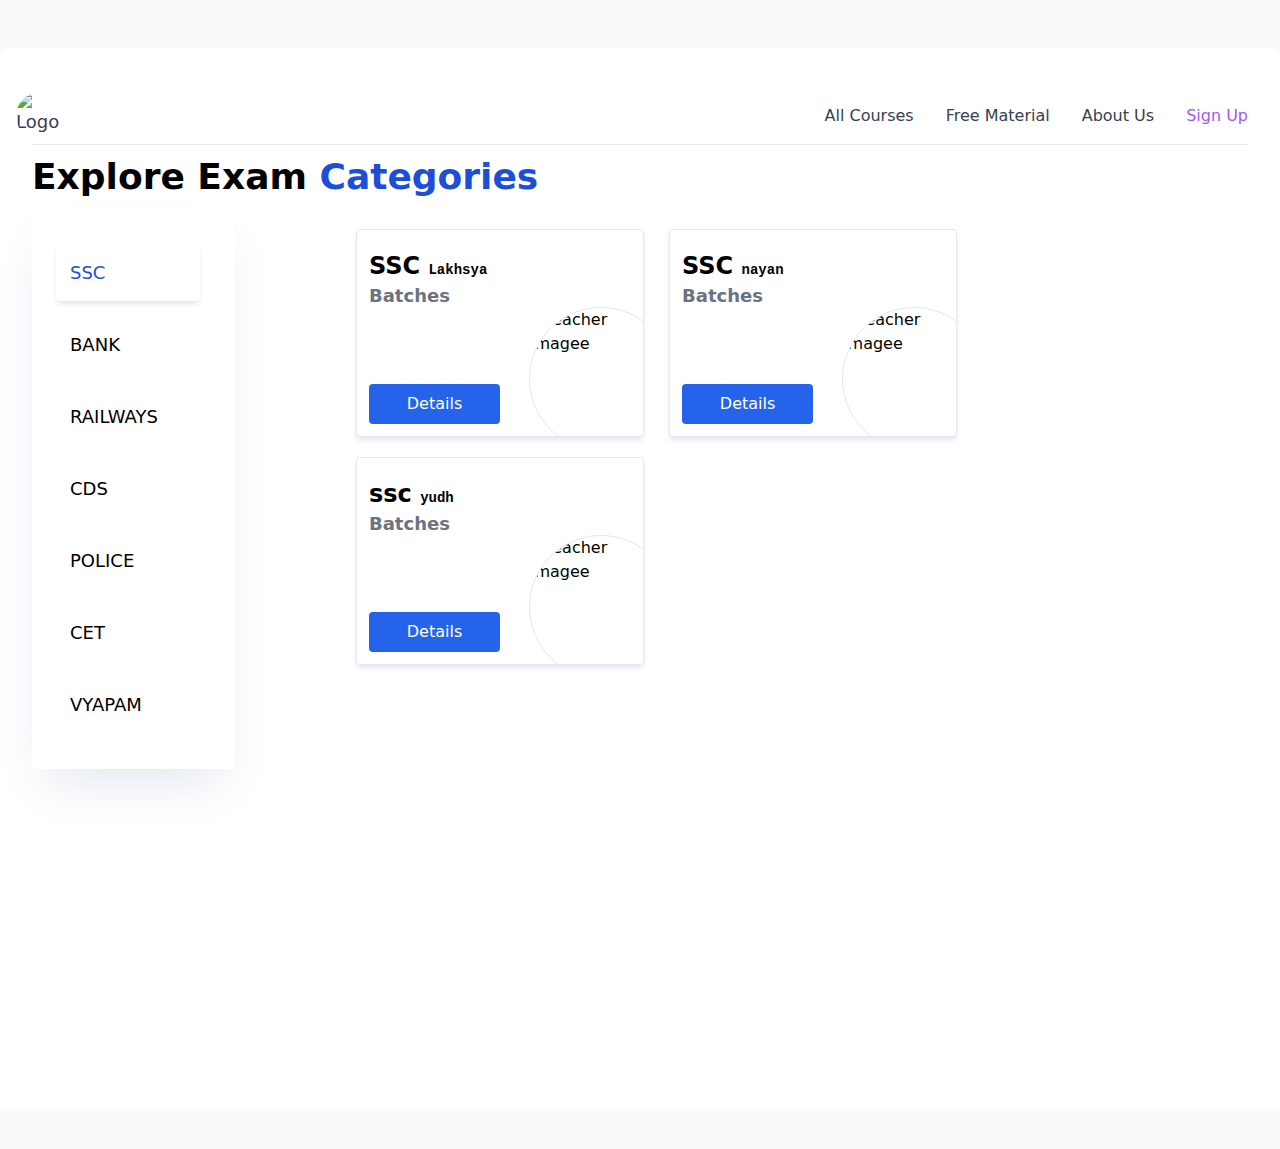
==== commit 724e7a6e: "ass" ====
--- a/courseDescription.html
+++ b/courseDescription.html
@@ -63,7 +63,7 @@
                     <a class="md:p-4 py-2 block hover:text-purple-400" href="#">All Courses</a>
                 </li>
                 <li>
-                    <a class="md:p-4 py-2 block hover:text-purple-400" href="#">Daily Quiz</a>
+                    <a class="md:p-4 py-2 block hover:text-purple-400" href="./freecourses.html">Free Material</a>
                 </li>
                 <li>
                     <a class="md:p-4 py-2 block hover:text-purple-400" href="#">About Us</a>
@@ -137,7 +137,7 @@
                             alt="teacher imagee" class="rounded-full w-36 h-36 object-cover object-top ">
                     </div>
                         <button
-                        class="bg-blue-600 p-2 rounded text-white inline-block w-1/2 -mt-20 hover:bg-blue-700" onclick="window.location.href='./CourseDetails.html'">Details</button>
+                        class="bg-blue-600 p-2 rounded text-white inline-block w-1/2 -mt-20 hover:bg-blue-700" onclick="window.location.href='CourseDetails.html'">Details</button>
 
                 </div>
                 <div
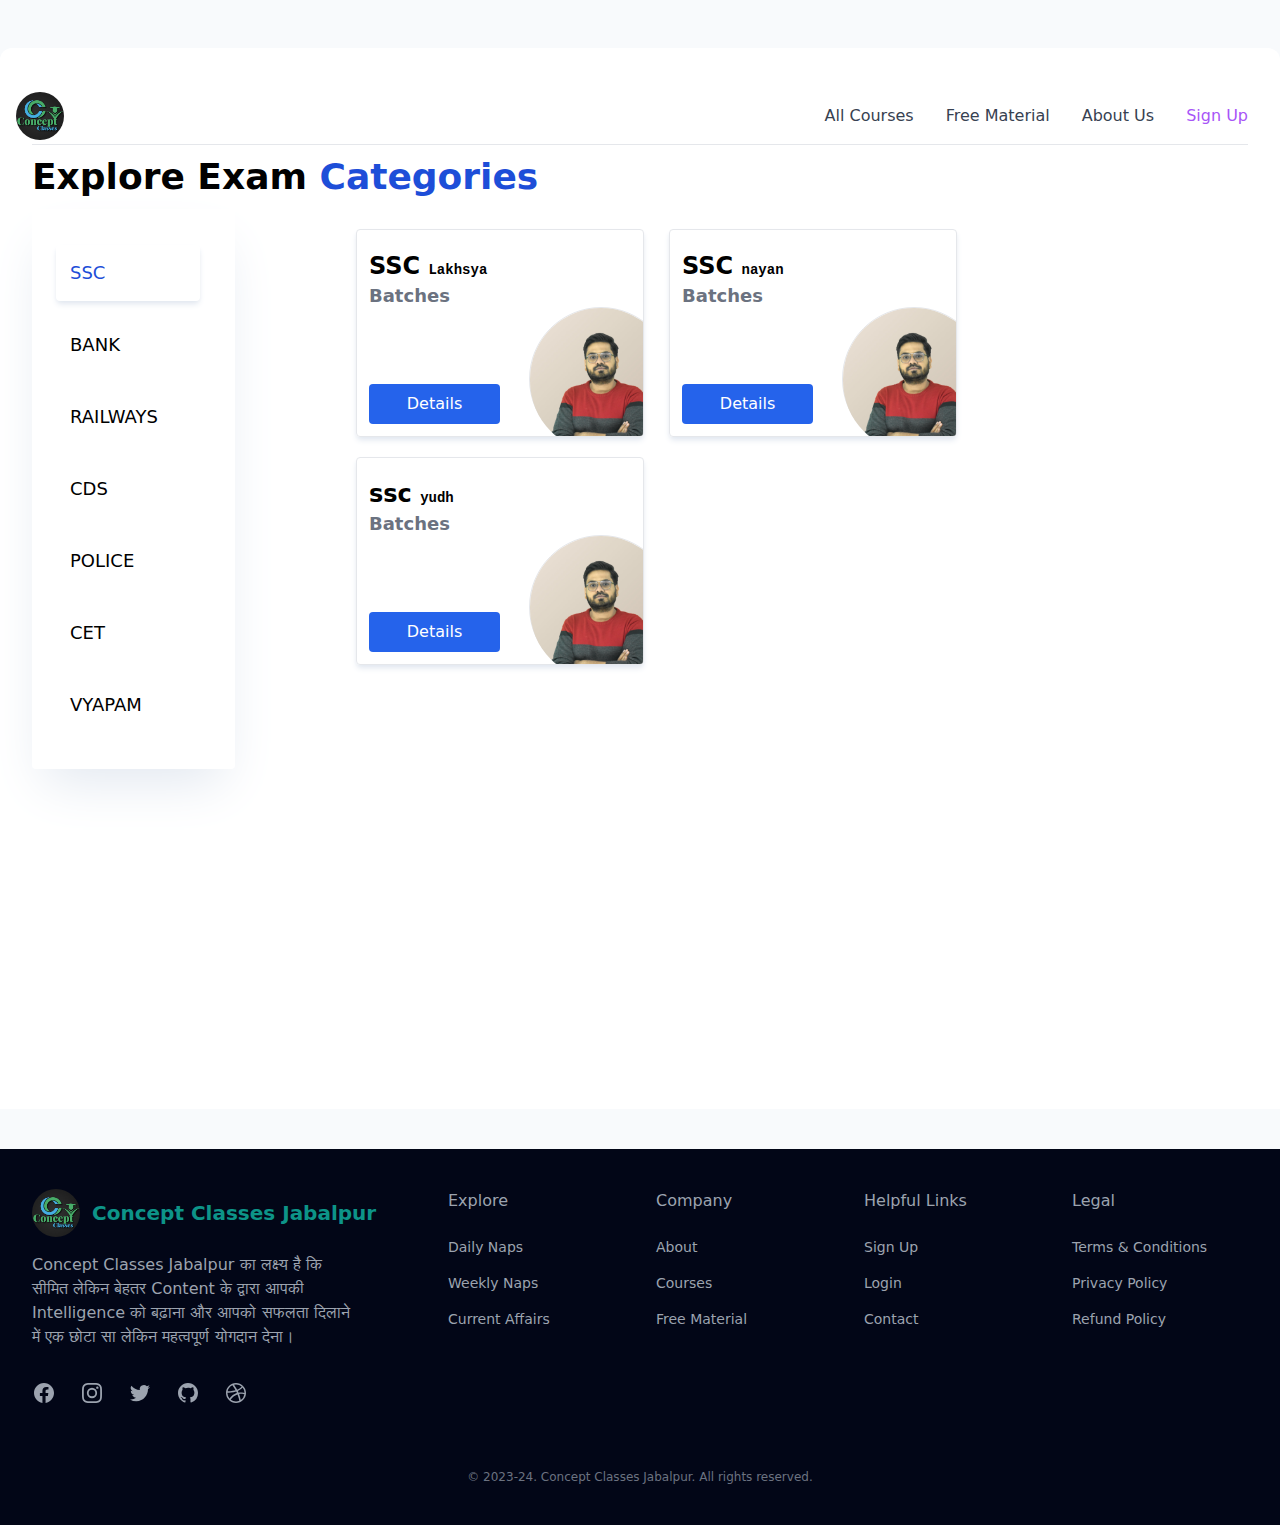
==== commit 37e23a43: "ass" ====
--- a/courseDescription.html
+++ b/courseDescription.html
@@ -5,8 +5,7 @@
     <meta charset="UTF-8">
     <meta http-equiv="X-UA-Compatible" content="IE=edge">
     <meta name="viewport" content="width=device-width, initial-scale=1.0">
-    <title>Courses Description</title>
-    <!-- <script src="menu.js"></script> -->
+    <title>All Courses : Concept Classes</title>
     <link rel="stylesheet" href="style.css">
     <style>
         .tab-pane {
@@ -43,7 +42,7 @@
     ">
         <div>
             <a href="./index.html">
-                <img src="https://yt3.googleusercontent.com/Q3wx2HmNayVLtKKTJC4FsvEgrwhxksdSTVSURn_wNRX9nWofSAnigW4Sw_v4hsvP9DJ00fwlTQ=s176-c-k-c0x00ffffff-no-rj" alt="Logo png" class="w-12 h-12 rounded-full">
+                <img src="./images/conceptclasseslogo.jpg" alt="Concept Classes Jabalpur Logo" class="w-12 h-12 rounded-full">
             </a>
             
         </div>
@@ -133,11 +132,11 @@
                         <p class="text-gray-500 text-lg">Batches</p>
                     </h4>
                     <div class="rounded-full w-36 h-36 content-center border relative -right-40 -top-3">
-                        <img src="https://images.unsplash.com/photo-1544717305-2782549b5136?ixlib=rb-4.0.3&ixid=MnwxMjA3fDB8MHxwaG90by1wYWdlfHx8fGVufDB8fHx8&auto=format&fit=crop&w=387&q=80"
-                            alt="teacher imagee" class="rounded-full w-36 h-36 object-cover object-top ">
+                        <img src="./images/coursedescriptionteacher.png"
+                            alt="Course Facility : Shubham Chaturvedi Sir : concept classes jabalpur" class="rounded-full w-36 h-36 object-cover object-top ">
                     </div>
                         <button
-                        class="bg-blue-600 p-2 rounded text-white inline-block w-1/2 -mt-20 hover:bg-blue-700" onclick="window.location.href='CourseDetails.html'">Details</button>
+                        class="bg-blue-600 p-2 rounded text-white inline-block w-1/2 -mt-20 hover:bg-blue-700" onclick="window.location.href='./courseDetails.html'">Details</button>
 
                 </div>
                 <div
@@ -147,11 +146,11 @@
                         <p class="text-gray-500 text-lg">Batches</p>
                     </h4>
                     <div class="rounded-full w-36 h-36 content-center border relative -right-40 -top-3">
-                        <img src="https://images.unsplash.com/photo-1544717305-2782549b5136?ixlib=rb-4.0.3&ixid=MnwxMjA3fDB8MHxwaG90by1wYWdlfHx8fGVufDB8fHx8&auto=format&fit=crop&w=387&q=80"
-                            alt="teacher imagee" class="rounded-full w-36 h-36 object-cover object-top ">
+                        <img src="./images/coursedescriptionteacher.png"
+                            alt="Course Facility : Shubham Chaturvedi Sir : concept classes jabalpur" class="rounded-full w-36 h-36 object-cover object-top ">
                     </div>
                     <button
-                        class="bg-blue-600 p-2 rounded text-white inline-block w-1/2 -mt-20 hover:bg-blue-700" onclick="window.location.href='./CourseDetails.html'">Details</button>
+                        class="bg-blue-600 p-2 rounded text-white inline-block w-1/2 -mt-20 hover:bg-blue-700" onclick="window.location.href='./courseDetails.html'">Details</button>
                 </div>
                 <div
                     class="card ms-5 mt-5 p-3 w-72 h-52 border inline-flex flex-col justify-between overflow-hidden rounded shadow-md shadow-slate-200">
@@ -160,11 +159,11 @@
                         <p class="text-gray-500 text-lg">Batches</p>
                     </h4>
                     <div class="rounded-full w-36 h-36 content-center border relative -right-40 -top-3">
-                        <img src="https://images.unsplash.com/photo-1544717305-2782549b5136?ixlib=rb-4.0.3&ixid=MnwxMjA3fDB8MHxwaG90by1wYWdlfHx8fGVufDB8fHx8&auto=format&fit=crop&w=387&q=80"
-                            alt="teacher imagee" class="rounded-full w-36 h-36 object-cover object-top ">
+                        <img src="./images/coursedescriptionteacher.png"
+                            alt="Course Facility : Shubham Chaturvedi Sir : concept classes jabalpur" class="rounded-full w-36 h-36 object-cover object-top ">
                     </div>
                     <button
-                        class="bg-blue-600 p-2 rounded text-white inline-block w-1/2 -mt-20 hover:bg-blue-700" onclick="window.location.href='./CourseDetails.html'">Details</button>
+                        class="bg-blue-600 p-2 rounded text-white inline-block w-1/2 -mt-20 hover:bg-blue-700" onclick="window.location.href='./courseDetails.html'">Details</button>
                 </div>
             </div>
             <div class="tab-pane" id="profile">
@@ -175,45 +174,248 @@
                         <p class="text-gray-500 text-lg">Batches</p>
                     </h4>
                     <div class="rounded-full w-36 h-36 content-center border relative -right-40 -top-3">
-                        <img src="https://images.unsplash.com/photo-1544717305-2782549b5136?ixlib=rb-4.0.3&ixid=MnwxMjA3fDB8MHxwaG90by1wYWdlfHx8fGVufDB8fHx8&auto=format&fit=crop&w=387&q=80"
-                            alt="teacher imagee" class="rounded-full w-36 h-36 object-cover object-top ">
+                        <img src="./images/coursedescriptionteacher.png"
+                            alt="Course Facility : Shubham Chaturvedi Sir : concept classes jabalpur" class="rounded-full w-36 h-36 object-cover object-top ">
                     </div>
                     <button
-                        class="bg-blue-600 p-2 rounded text-white inline-block w-1/2 -mt-20 hover:bg-blue-700" onclick="window.location.href='./CourseDetails.html'">Details</button>
+                        class="bg-blue-600 p-2 rounded text-white inline-block w-1/2 -mt-20 hover:bg-blue-700" onclick="window.location.href='./courseDetails.html'">Details</button>
                 </div>
             </div>
             <div class="tab-pane" id="messages">
                 <div
                     class="card ms-5 mt-5 p-3 w-72 h-52 border inline-flex flex-col justify-between overflow-hidden rounded shadow-md shadow-slate-200">
                     <h4 class="font-semibold text-2xl my-2">
-                        Class 11<sup>th</sup> 1st
-                        <p class="text-gray-500 text-lg">Batches</p>
-                    </h4>
-                    <div class="rounded-full w-36 h-36 content-center border relative -right-40 -top-3">
-                        <img src="https://images.unsplash.com/photo-1544717305-2782549b5136?ixlib=rb-4.0.3&ixid=MnwxMjA3fDB8MHxwaG90by1wYWdlfHx8fGVufDB8fHx8&auto=format&fit=crop&w=387&q=80"
-                            alt="teacher imagee" class="rounded-full w-36 h-36 object-cover object-top ">
+                        SSC <span class="font-mono text-sm">Lakhsya</span>
+                        <p class="text-gray-500 text-lg">Batches</p>
+                    </h4>
+                    <div class="rounded-full w-36 h-36 content-center border relative -right-40 -top-3">
+                        <img src="./images/coursedescriptionteacher.png"
+                            alt="Course Facility : Shubham Chaturvedi Sir : concept classes jabalpur" class="rounded-full w-36 h-36 object-cover object-top ">
                     </div>
                     <button
-                        class="bg-blue-600 p-2 rounded text-white inline-block w-1/2 -mt-20 hover:bg-blue-700" onclick="window.location.href='./CourseDetails.html'">Details</button>
+                        class="bg-blue-600 p-2 rounded text-white inline-block w-1/2 -mt-20 hover:bg-blue-700" onclick="window.location.href='./courseDetails.html'">Details</button>
                 </div>
             </div>
             <div class="tab-pane" id="settings">
                 <div
                     class="card ms-5 mt-5 p-3 w-72 h-52 border inline-flex flex-col justify-between overflow-hidden rounded shadow-md shadow-slate-200">
                     <h4 class="font-semibold text-2xl my-2">
-                        Class 11<sup>th</sup> 1st
-                        <p class="text-gray-500 text-lg">Batches</p>
-                    </h4>
-                    <div class="rounded-full w-36 h-36 content-center border relative -right-40 -top-3">
-                        <img src="https://images.unsplash.com/photo-1544717305-2782549b5136?ixlib=rb-4.0.3&ixid=MnwxMjA3fDB8MHxwaG90by1wYWdlfHx8fGVufDB8fHx8&auto=format&fit=crop&w=387&q=80"
-                            alt="teacher imagee" class="rounded-full w-36 h-36 object-cover object-top ">
+                        SSC <span class="font-mono text-sm">Lakhsya</span>
+                        <p class="text-gray-500 text-lg">Batches</p>
+                    </h4>
+                    <div class="rounded-full w-36 h-36 content-center border relative -right-40 -top-3">
+                        <img src="./images/coursedescriptionteacher.png"
+                            alt="Course Facility : Shubham Chaturvedi Sir : concept classes jabalpur" class="rounded-full w-36 h-36 object-cover object-top ">
                     </div>
                     <button
-                        class="bg-blue-600 p-2 rounded text-white inline-block w-1/2 -mt-20 hover:bg-blue-700" onclick="window.location.href='./CourseDetails.html'">Details</button>
+                        class="bg-blue-600 p-2 rounded text-white inline-block w-1/2 -mt-20 hover:bg-blue-700" onclick="window.location.href='./courseDetails.html'">Details</button>
                 </div>
             </div>
         </div>
     </div>
+
+
+    <footer aria-label="Site Footer" class="bg-slate-950 text-white">
+        <div class="max-w-screen-xl px-4 py-10 mx-auto space-y-8 sm:px-6 lg:space-y-16 lg:px-8 ">
+          <div class="grid grid-cols-1 gap-8 lg:grid-cols-3 ">
+            <div>
+              <div class="text-teal-600 flex space-x-3 items-center">
+                <img
+                  src="./images/conceptclasseslogo.jpg"
+                  alt="Concept Classes Jabalpur Logo" class="w-12 h-12 rounded-full">
+                <h2 class="text-teal-600 text-xl font-semibold">
+                  Concept Classes Jabalpur
+                </h2>
+    
+              </div>
+    
+              <p class="max-w-xs mt-4 text-gray-400">
+                Concept Classes Jabalpur का लक्ष्य है कि सीमित लेकिन बेहतर Content के द्वारा आपकी Intelligence को बढ़ाना
+                और
+                आपको सफलता दिलाने में एक छोटा सा लेकिन महत्वपूर्ण योगदान देना।
+              </p>
+    
+              <ul class="flex gap-6 mt-8">
+                <li>
+                  <a href="/" rel="noreferrer" target="_blank" class="text-gray-400 transition hover:opacity-75">
+                    <span class="sr-only">Facebook</span>
+    
+                    <svg class="w-6 h-6" fill="currentColor" viewBox="0 0 24 24" aria-hidden="true">
+                      <path fill-rule="evenodd"
+                        d="M22 12c0-5.523-4.477-10-10-10S2 6.477 2 12c0 4.991 3.657 9.128 8.438 9.878v-6.987h-2.54V12h2.54V9.797c0-2.506 1.492-3.89 3.777-3.89 1.094 0 2.238.195 2.238.195v2.46h-1.26c-1.243 0-1.63.771-1.63 1.562V12h2.773l-.443 2.89h-2.33v6.988C18.343 21.128 22 16.991 22 12z"
+                        clip-rule="evenodd" />
+                    </svg>
+                  </a>
+                </li>
+    
+                <li>
+                  <a href="/" rel="noreferrer" target="_blank" class="text-gray-400 transition hover:opacity-75">
+                    <span class="sr-only">Instagram</span>
+    
+                    <svg class="w-6 h-6" fill="currentColor" viewBox="0 0 24 24" aria-hidden="true">
+                      <path fill-rule="evenodd"
+                        d="M12.315 2c2.43 0 2.784.013 3.808.06 1.064.049 1.791.218 2.427.465a4.902 4.902 0 011.772 1.153 4.902 4.902 0 011.153 1.772c.247.636.416 1.363.465 2.427.048 1.067.06 1.407.06 4.123v.08c0 2.643-.012 2.987-.06 4.043-.049 1.064-.218 1.791-.465 2.427a4.902 4.902 0 01-1.153 1.772 4.902 4.902 0 01-1.772 1.153c-.636.247-1.363.416-2.427.465-1.067.048-1.407.06-4.123.06h-.08c-2.643 0-2.987-.012-4.043-.06-1.064-.049-1.791-.218-2.427-.465a4.902 4.902 0 01-1.772-1.153 4.902 4.902 0 01-1.153-1.772c-.247-.636-.416-1.363-.465-2.427-.047-1.024-.06-1.379-.06-3.808v-.63c0-2.43.013-2.784.06-3.808.049-1.064.218-1.791.465-2.427a4.902 4.902 0 011.153-1.772A4.902 4.902 0 015.45 2.525c.636-.247 1.363-.416 2.427-.465C8.901 2.013 9.256 2 11.685 2h.63zm-.081 1.802h-.468c-2.456 0-2.784.011-3.807.058-.975.045-1.504.207-1.857.344-.467.182-.8.398-1.15.748-.35.35-.566.683-.748 1.15-.137.353-.3.882-.344 1.857-.047 1.023-.058 1.351-.058 3.807v.468c0 2.456.011 2.784.058 3.807.045.975.207 1.504.344 1.857.182.466.399.8.748 1.15.35.35.683.566 1.15.748.353.137.882.3 1.857.344 1.054.048 1.37.058 4.041.058h.08c2.597 0 2.917-.01 3.96-.058.976-.045 1.505-.207 1.858-.344.466-.182.8-.398 1.15-.748.35-.35.566-.683.748-1.15.137-.353.3-.882.344-1.857.048-1.055.058-1.37.058-4.041v-.08c0-2.597-.01-2.917-.058-3.96-.045-.976-.207-1.505-.344-1.858a3.097 3.097 0 00-.748-1.15 3.098 3.098 0 00-1.15-.748c-.353-.137-.882-.3-1.857-.344-1.023-.047-1.351-.058-3.807-.058zM12 6.865a5.135 5.135 0 110 10.27 5.135 5.135 0 010-10.27zm0 1.802a3.333 3.333 0 100 6.666 3.333 3.333 0 000-6.666zm5.338-3.205a1.2 1.2 0 110 2.4 1.2 1.2 0 010-2.4z"
+                        clip-rule="evenodd" />
+                    </svg>
+                  </a>
+                </li>
+    
+                <li>
+                  <a href="/" rel="noreferrer" target="_blank" class="text-gray-400 transition hover:opacity-75">
+                    <span class="sr-only">Youtube</span>
+    
+                    <svg class="w-6 h-6" fill="currentColor" viewBox="0 0 24 24" aria-hidden="true">
+                      <path
+                        d="M8.29 20.251c7.547 0 11.675-6.253 11.675-11.675 0-.178 0-.355-.012-.53A8.348 8.348 0 0022 5.92a8.19 8.19 0 01-2.357.646 4.118 4.118 0 001.804-2.27 8.224 8.224 0 01-2.605.996 4.107 4.107 0 00-6.993 3.743 11.65 11.65 0 01-8.457-4.287 4.106 4.106 0 001.27 5.477A4.072 4.072 0 012.8 9.713v.052a4.105 4.105 0 003.292 4.022 4.095 4.095 0 01-1.853.07 4.108 4.108 0 003.834 2.85A8.233 8.233 0 012 18.407a11.616 11.616 0 006.29 1.84" />
+                    </svg>
+                  </a>
+                </li>
+    
+                <li>
+                  <a href="/" rel="noreferrer" target="_blank" class="text-gray-400 transition hover:opacity-75">
+                    <span class="sr-only">LinkedIn</span>
+    
+                    <svg class="w-6 h-6" fill="currentColor" viewBox="0 0 24 24" aria-hidden="true">
+                      <path fill-rule="evenodd"
+                        d="M12 2C6.477 2 2 6.484 2 12.017c0 4.425 2.865 8.18 6.839 9.504.5.092.682-.217.682-.483 0-.237-.008-.868-.013-1.703-2.782.605-3.369-1.343-3.369-1.343-.454-1.158-1.11-1.466-1.11-1.466-.908-.62.069-.608.069-.608 1.003.07 1.531 1.032 1.531 1.032.892 1.53 2.341 1.088 2.91.832.092-.647.35-1.088.636-1.338-2.22-.253-4.555-1.113-4.555-4.951 0-1.093.39-1.988 1.029-2.688-.103-.253-.446-1.272.098-2.65 0 0 .84-.27 2.75 1.026A9.564 9.564 0 0112 6.844c.85.004 1.705.115 2.504.337 1.909-1.296 2.747-1.027 2.747-1.027.546 1.379.202 2.398.1 2.651.64.7 1.028 1.595 1.028 2.688 0 3.848-2.339 4.695-4.566 4.943.359.309.678.92.678 1.855 0 1.338-.012 2.419-.012 2.747 0 .268.18.58.688.482A10.019 10.019 0 0022 12.017C22 6.484 17.522 2 12 2z"
+                        clip-rule="evenodd" />
+                    </svg>
+                  </a>
+                </li>
+    
+                <li>
+                  <a href="/" rel="noreferrer" target="_blank" class="text-gray-400 transition hover:opacity-75">
+                    <span class="sr-only">Dribbble</span>
+    
+                    <svg class="w-6 h-6" fill="currentColor" viewBox="0 0 24 24" aria-hidden="true">
+                      <path fill-rule="evenodd"
+                        d="M12 2C6.48 2 2 6.48 2 12s4.48 10 10 10c5.51 0 10-4.48 10-10S17.51 2 12 2zm6.605 4.61a8.502 8.502 0 011.93 5.314c-.281-.054-3.101-.629-5.943-.271-.065-.141-.12-.293-.184-.445a25.416 25.416 0 00-.564-1.236c3.145-1.28 4.577-3.124 4.761-3.362zM12 3.475c2.17 0 4.154.813 5.662 2.148-.152.216-1.443 1.941-4.48 3.08-1.399-2.57-2.95-4.675-3.189-5A8.687 8.687 0 0112 3.475zm-3.633.803a53.896 53.896 0 013.167 4.935c-3.992 1.063-7.517 1.04-7.896 1.04a8.581 8.581 0 014.729-5.975zM3.453 12.01v-.26c.37.01 4.512.065 8.775-1.215.25.477.477.965.694 1.453-.109.033-.228.065-.336.098-4.404 1.42-6.747 5.303-6.942 5.629a8.522 8.522 0 01-2.19-5.705zM12 20.547a8.482 8.482 0 01-5.239-1.8c.152-.315 1.888-3.656 6.703-5.337.022-.01.033-.01.054-.022a35.318 35.318 0 011.823 6.475 8.4 8.4 0 01-3.341.684zm4.761-1.465c-.086-.52-.542-3.015-1.659-6.084 2.679-.423 5.022.271 5.314.369a8.468 8.468 0 01-3.655 5.715z"
+                        clip-rule="evenodd" />
+                    </svg>
+                  </a>
+                </li>
+              </ul>
+            </div>
+    
+            <div class="grid grid-cols-2 gap-8 sm:grid-cols-2 lg:col-span-2 lg:grid-cols-4">
+              <div>
+                <p class="font-medium text-gray-400">Explore</p>
+    
+                <nav aria-label="Footer Navigation - Services" class="mt-6">
+                  <ul class="space-y-4 text-sm">
+                    <li>
+                      <a href="https://www.youtube.com/@conceptclasses.jabalpur/shorts"
+                        class="text-gray-400 transition hover:opacity-75">
+                        Daily Naps
+                      </a>
+                    </li>
+    
+                    <li>
+                      <a href="https://youtube.com/playlist?list=PL0WBY10Q2TkpX5BaHTzZm-sZP-rd_gNRo"
+                        class="text-gray-400 transition hover:opacity-75">
+                        Weekly Naps
+                      </a>
+                    </li>
+    
+                    <li>
+                      <a href="https://www.youtube.com/live/qoPgb3gXgGA?feature=share"
+                        class="text-gray-400 transition hover:opacity-75">
+                        Current Affairs
+                      </a>
+                    </li>
+    
+                  </ul>
+                </nav>
+              </div>
+    
+              <div>
+                <p class="font-medium text-gray-400">Company</p>
+    
+                <nav aria-label="Footer Navigation - Company" class="mt-6">
+                  <ul class="space-y-4 text-sm">
+                    <li>
+                      <a href="#" class="text-gray-400 transition hover:opacity-75">
+                        About
+                      </a>
+                    </li>
+    
+                    <li>
+                      <a href="./courseDescription.html" class="text-gray-400 transition hover:opacity-75">
+                        Courses
+                      </a>
+                    </li>
+    
+                    <li>
+                      <a href="./freecourses.html" class="text-gray-400 transition hover:opacity-75">
+                        Free Material
+                      </a>
+                    </li>
+                  </ul>
+                </nav>
+              </div>
+    
+              <div>
+                <p class="font-medium text-gray-400">Helpful Links</p>
+    
+                <nav aria-label="Footer Navigation - Company" class="mt-6">
+                  <ul class="space-y-4 text-sm">
+    
+                    <li>
+                      <a href="./signUp.html" class="text-gray-400 transition hover:opacity-75">
+                        Sign Up
+                      </a>
+                    </li>
+                    <li>
+                      <a href="./login.html" class="text-gray-400 transition hover:opacity-75">
+                        Login
+                      </a>
+                    </li>
+                    <li>
+                      <a href="#" class="text-gray-400 transition hover:opacity-75">
+                        Contact
+                      </a>
+                    </li>
+                  </ul>
+                </nav>
+              </div>
+    
+              <div>
+                <p class="font-medium text-gray-400">Legal</p>
+    
+                <nav aria-label="Footer Navigation - Legal" class="mt-6">
+                  <ul class="space-y-4 text-sm">
+                    <li>
+                      <a href="#" class="text-gray-400 transition hover:opacity-75">
+                        Terms & Conditions
+                      </a>
+                    </li>
+    
+                    <li>
+                      <a href="#" class="text-gray-400 transition hover:opacity-75">
+                        Privacy Policy
+                      </a>
+                    </li>
+    
+                    <li>
+                      <a href="#" class="text-gray-400 transition hover:opacity-75">
+                        Refund Policy
+                      </a>
+                    </li>
+                  </ul>
+                </nav>
+              </div>
+            </div>
+          </div>
+    
+          <p class="text-xs text-gray-500 text-center">
+            &copy; 2023-24. Concept Classes Jabalpur. All rights reserved.
+          </p>
+        </div>
+      </footer>
+
+
+
+
 </body>
 <script>
 
--- a/style.css
+++ b/style.css
@@ -755,10 +755,6 @@
   margin-bottom: 2rem;
 }
 
-.mb-96 {
-  margin-bottom: 24rem;
-}
-
 .ml-3 {
   margin-left: 0.75rem;
 }
@@ -798,10 +794,6 @@
   margin-top: 0.5rem;
 }
 
-.mt-24 {
-  margin-top: 6rem;
-}
-
 .mt-4 {
   margin-top: 1rem;
 }
@@ -818,17 +810,6 @@
   margin-top: 2rem;
 }
 
-.mt-96 {
-  margin-top: 24rem;
-}
-
-.line-clamp-4 {
-  overflow: hidden;
-  display: -webkit-box;
-  -webkit-box-orient: vertical;
-  -webkit-line-clamp: 4;
-}
-
 .block {
   display: block;
 }
@@ -875,10 +856,6 @@
 
 .h-4 {
   height: 1rem;
-}
-
-.h-48 {
-  height: 12rem;
 }
 
 .h-5 {
@@ -914,10 +891,6 @@
   height: 100%;
 }
 
-.max-h-60 {
-  max-height: 15rem;
-}
-
 .min-h-screen {
   min-height: 100vh;
 }
@@ -1067,6 +1040,10 @@
 
 .items-start {
   align-items: flex-start;
+}
+
+.items-end {
+  align-items: flex-end;
 }
 
 .items-center {
@@ -1131,10 +1108,6 @@
   overflow-x: auto;
 }
 
-.overflow-ellipsis {
-  text-overflow: ellipsis;
-}
-
 .whitespace-nowrap {
   white-space: nowrap;
 }
@@ -1255,16 +1228,6 @@
   border-color: rgb(245 245 245 / var(--tw-border-opacity));
 }
 
-.border-pink-500 {
-  --tw-border-opacity: 1;
-  border-color: rgb(236 72 153 / var(--tw-border-opacity));
-}
-
-.border-red-500 {
-  --tw-border-opacity: 1;
-  border-color: rgb(239 68 68 / var(--tw-border-opacity));
-}
-
 .border-slate-400 {
   --tw-border-opacity: 1;
   border-color: rgb(148 163 184 / var(--tw-border-opacity));
@@ -1319,11 +1282,6 @@
   background-color: rgb(248 250 252 / var(--tw-bg-opacity));
 }
 
-.bg-slate-800 {
-  --tw-bg-opacity: 1;
-  background-color: rgb(30 41 59 / var(--tw-bg-opacity));
-}
-
 .bg-slate-950 {
   --tw-bg-opacity: 1;
   background-color: rgb(2 6 23 / var(--tw-bg-opacity));
@@ -1342,6 +1300,10 @@
   background-image: url('./clowd.png');
 }
 
+.bg-\[url\(\'\.\/images\/clowd\.png\'\)\] {
+  background-image: url('./images/clowd.png');
+}
+
 .bg-contain {
   background-size: contain;
 }
@@ -1364,11 +1326,6 @@
 
 .bg-no-repeat {
   background-repeat: no-repeat;
-}
-
-.object-contain {
-  -o-object-fit: contain;
-     object-fit: contain;
 }
 
 .object-cover {
@@ -1376,11 +1333,6 @@
      object-fit: cover;
 }
 
-.object-center {
-  -o-object-position: center;
-     object-position: center;
-}
-
 .object-top {
   -o-object-position: top;
      object-position: top;
@@ -1464,6 +1416,11 @@
   padding-right: 2rem;
 }
 
+.py-1 {
+  padding-top: 0.25rem;
+  padding-bottom: 0.25rem;
+}
+
 .py-10 {
   padding-top: 2.5rem;
   padding-bottom: 2.5rem;
@@ -1561,14 +1518,6 @@
   padding-top: 0.5rem;
 }
 
-.pt-24 {
-  padding-top: 6rem;
-}
-
-.pt-3 {
-  padding-top: 0.75rem;
-}
-
 .pt-4 {
   padding-top: 1rem;
 }
@@ -1579,6 +1528,10 @@
 
 .pt-8 {
   padding-top: 2rem;
+}
+
+.pb-10 {
+  padding-bottom: 2.5rem;
 }
 
 .text-left {
@@ -1712,11 +1665,6 @@
   letter-spacing: 0.025em;
 }
 
-.text-black {
-  --tw-text-opacity: 1;
-  color: rgb(0 0 0 / var(--tw-text-opacity));
-}
-
 .text-blue-500 {
   --tw-text-opacity: 1;
   color: rgb(59 130 246 / var(--tw-text-opacity));
@@ -1802,20 +1750,6 @@
   color: rgb(255 255 255 / var(--tw-text-opacity));
 }
 
-.text-opacity-100 {
-  --tw-text-opacity: 1;
-}
-
-.placeholder-cyan-400::-moz-placeholder {
-  --tw-placeholder-opacity: 1;
-  color: rgb(34 211 238 / var(--tw-placeholder-opacity));
-}
-
-.placeholder-cyan-400::placeholder {
-  --tw-placeholder-opacity: 1;
-  color: rgb(34 211 238 / var(--tw-placeholder-opacity));
-}
-
 .placeholder-gray-500::-moz-placeholder {
   --tw-placeholder-opacity: 1;
   color: rgb(107 114 128 / var(--tw-placeholder-opacity));
@@ -1824,14 +1758,6 @@
 .placeholder-gray-500::placeholder {
   --tw-placeholder-opacity: 1;
   color: rgb(107 114 128 / var(--tw-placeholder-opacity));
-}
-
-.placeholder-opacity-80::-moz-placeholder {
-  --tw-placeholder-opacity: 0.8;
-}
-
-.placeholder-opacity-80::placeholder {
-  --tw-placeholder-opacity: 0.8;
 }
 
 .shadow {
@@ -2132,16 +2058,6 @@
   background-color: rgb(255 255 255 / var(--tw-bg-opacity));
 }
 
-.focus\:placeholder-pink-300:focus::-moz-placeholder {
-  --tw-placeholder-opacity: 1;
-  color: rgb(249 168 212 / var(--tw-placeholder-opacity));
-}
-
-.focus\:placeholder-pink-300:focus::placeholder {
-  --tw-placeholder-opacity: 1;
-  color: rgb(249 168 212 / var(--tw-placeholder-opacity));
-}
-
 .focus\:shadow-sm:focus {
   --tw-shadow: 0 1px 2px 0 rgb(0 0 0 / 0.05);
   --tw-shadow-colored: 0 1px 2px 0 var(--tw-shadow-color);
